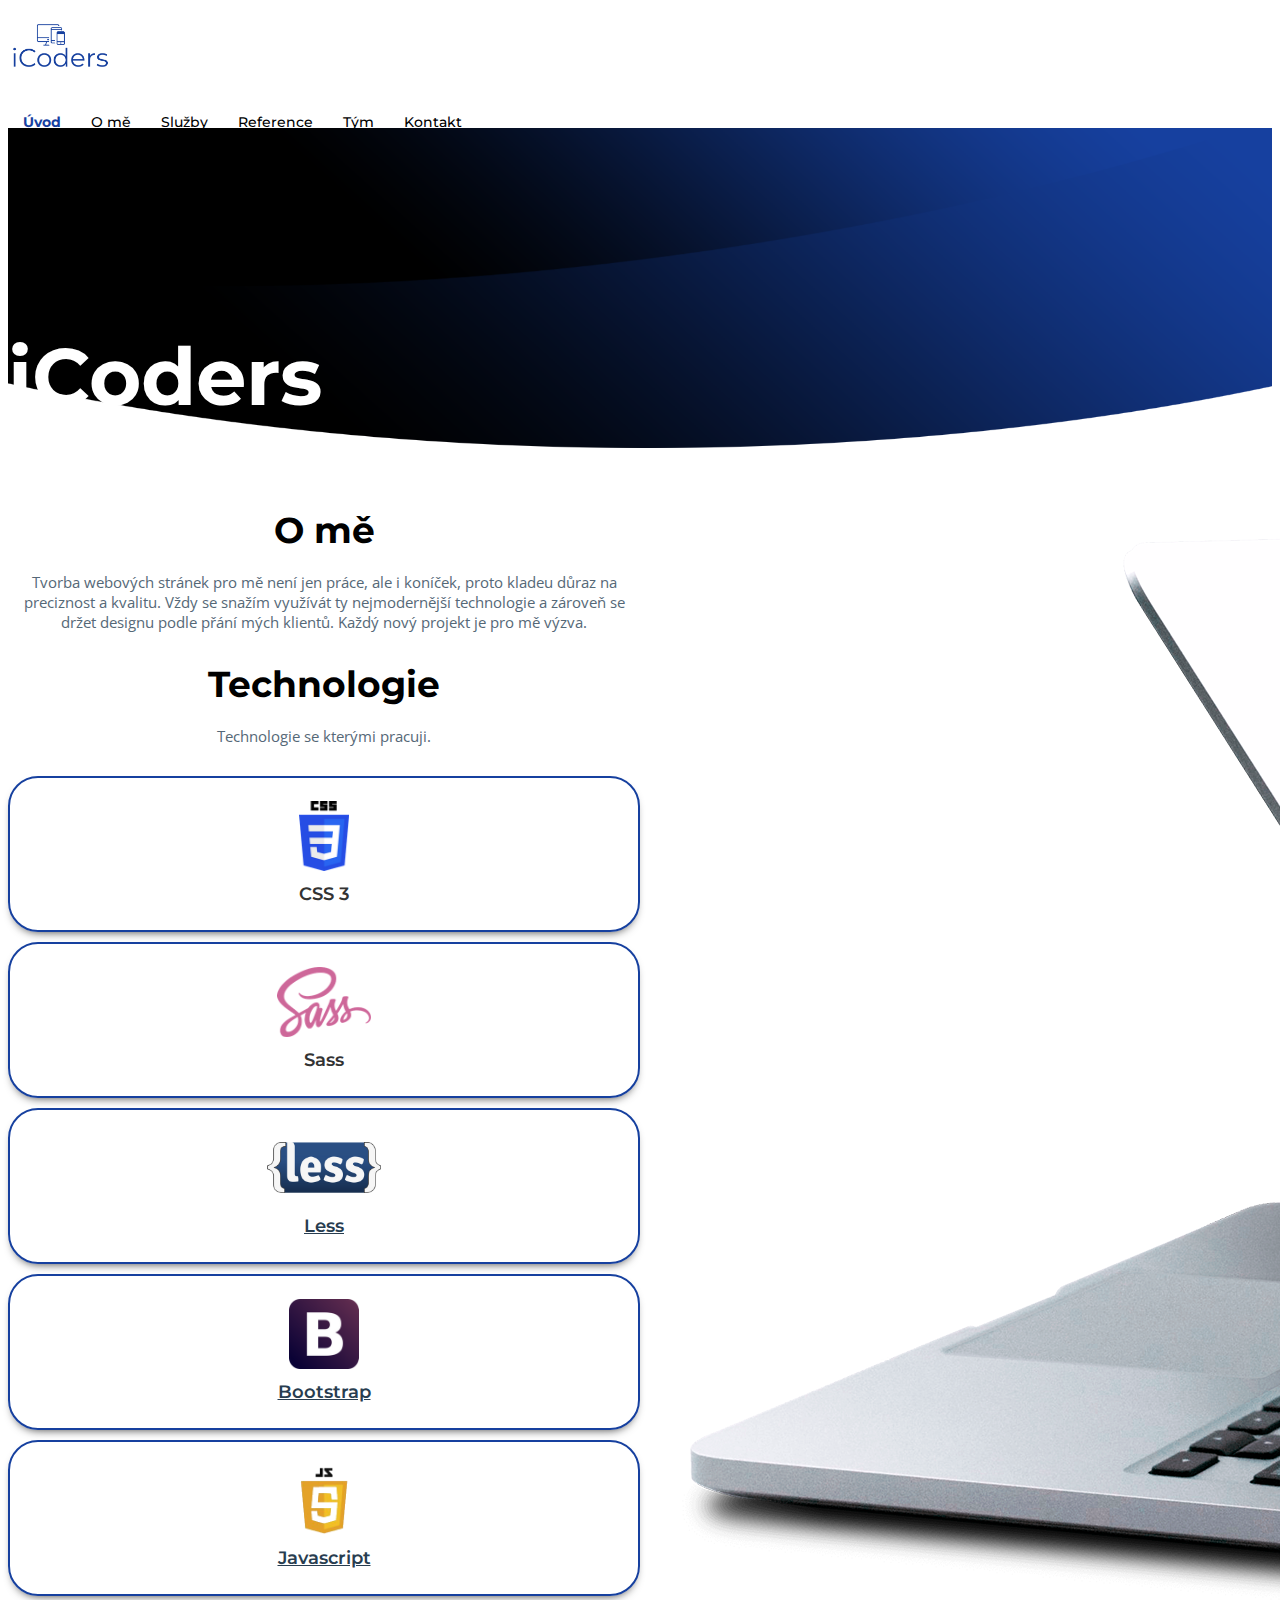
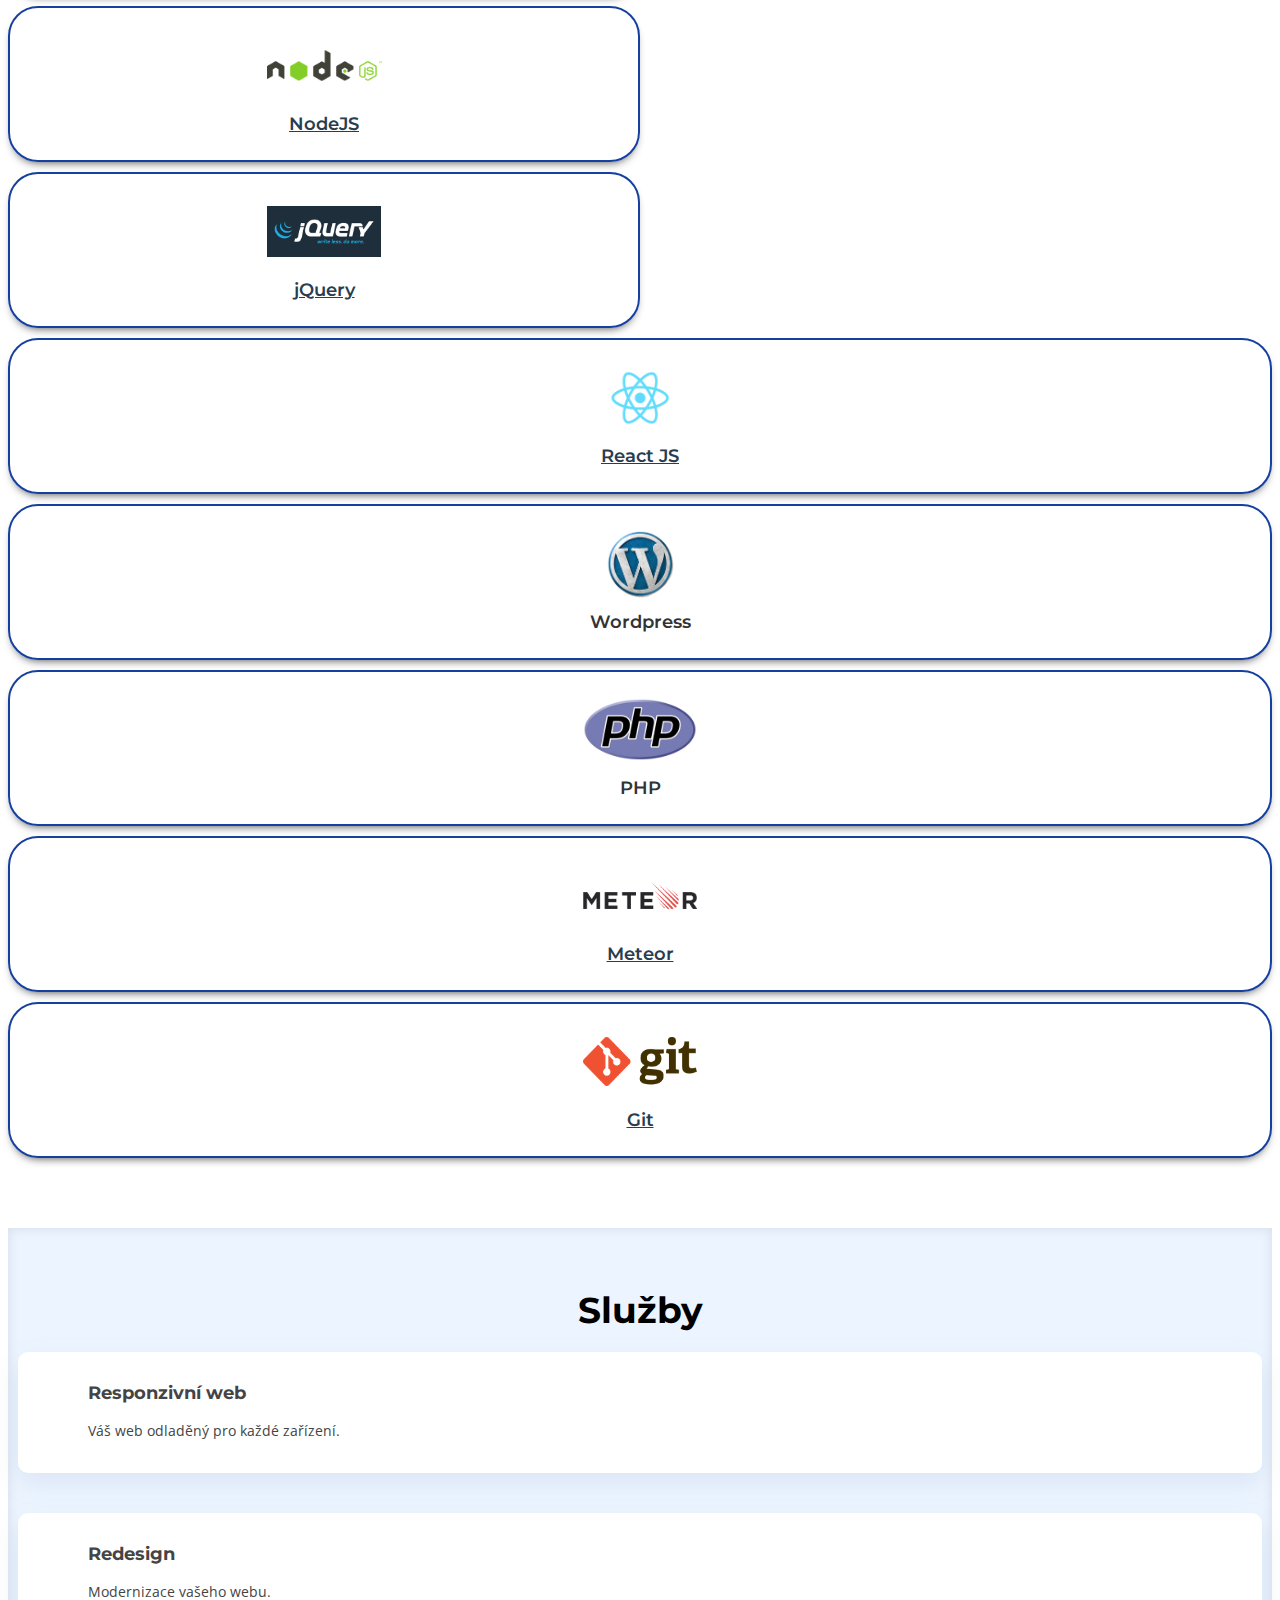
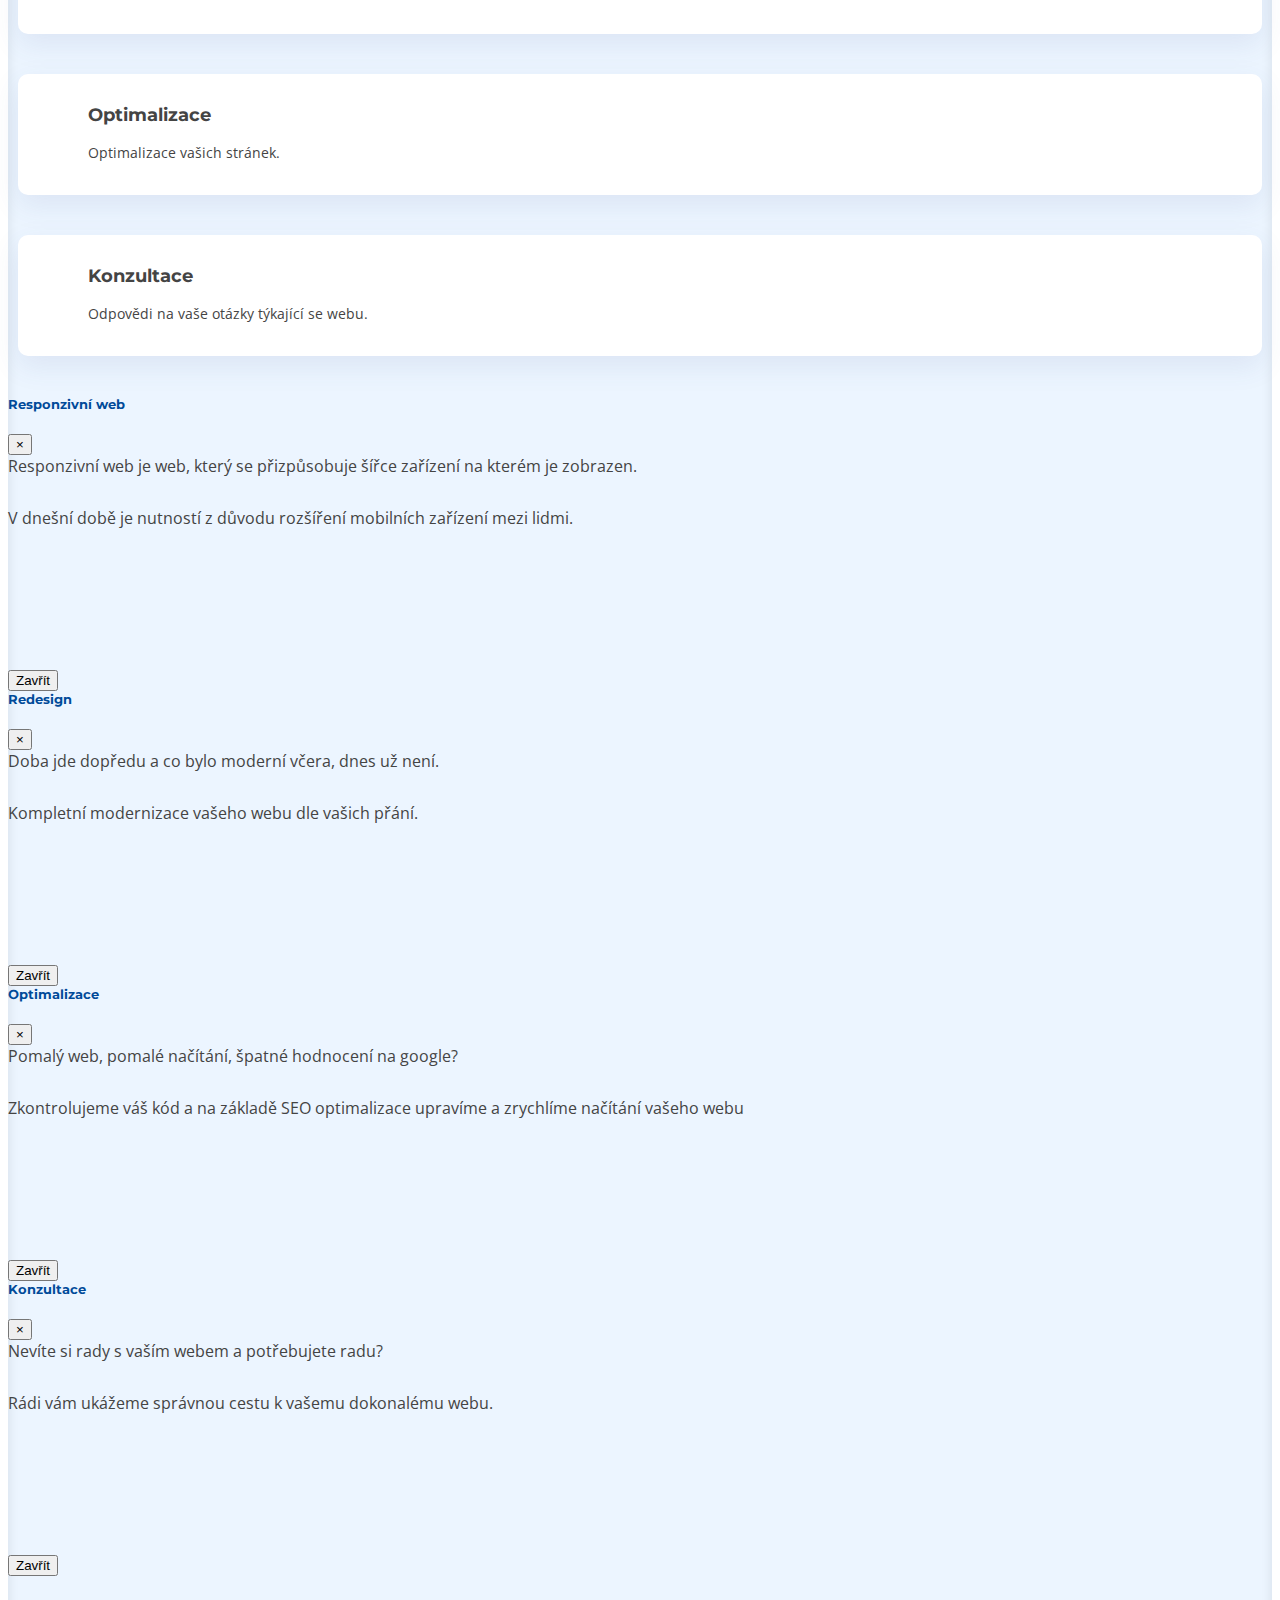
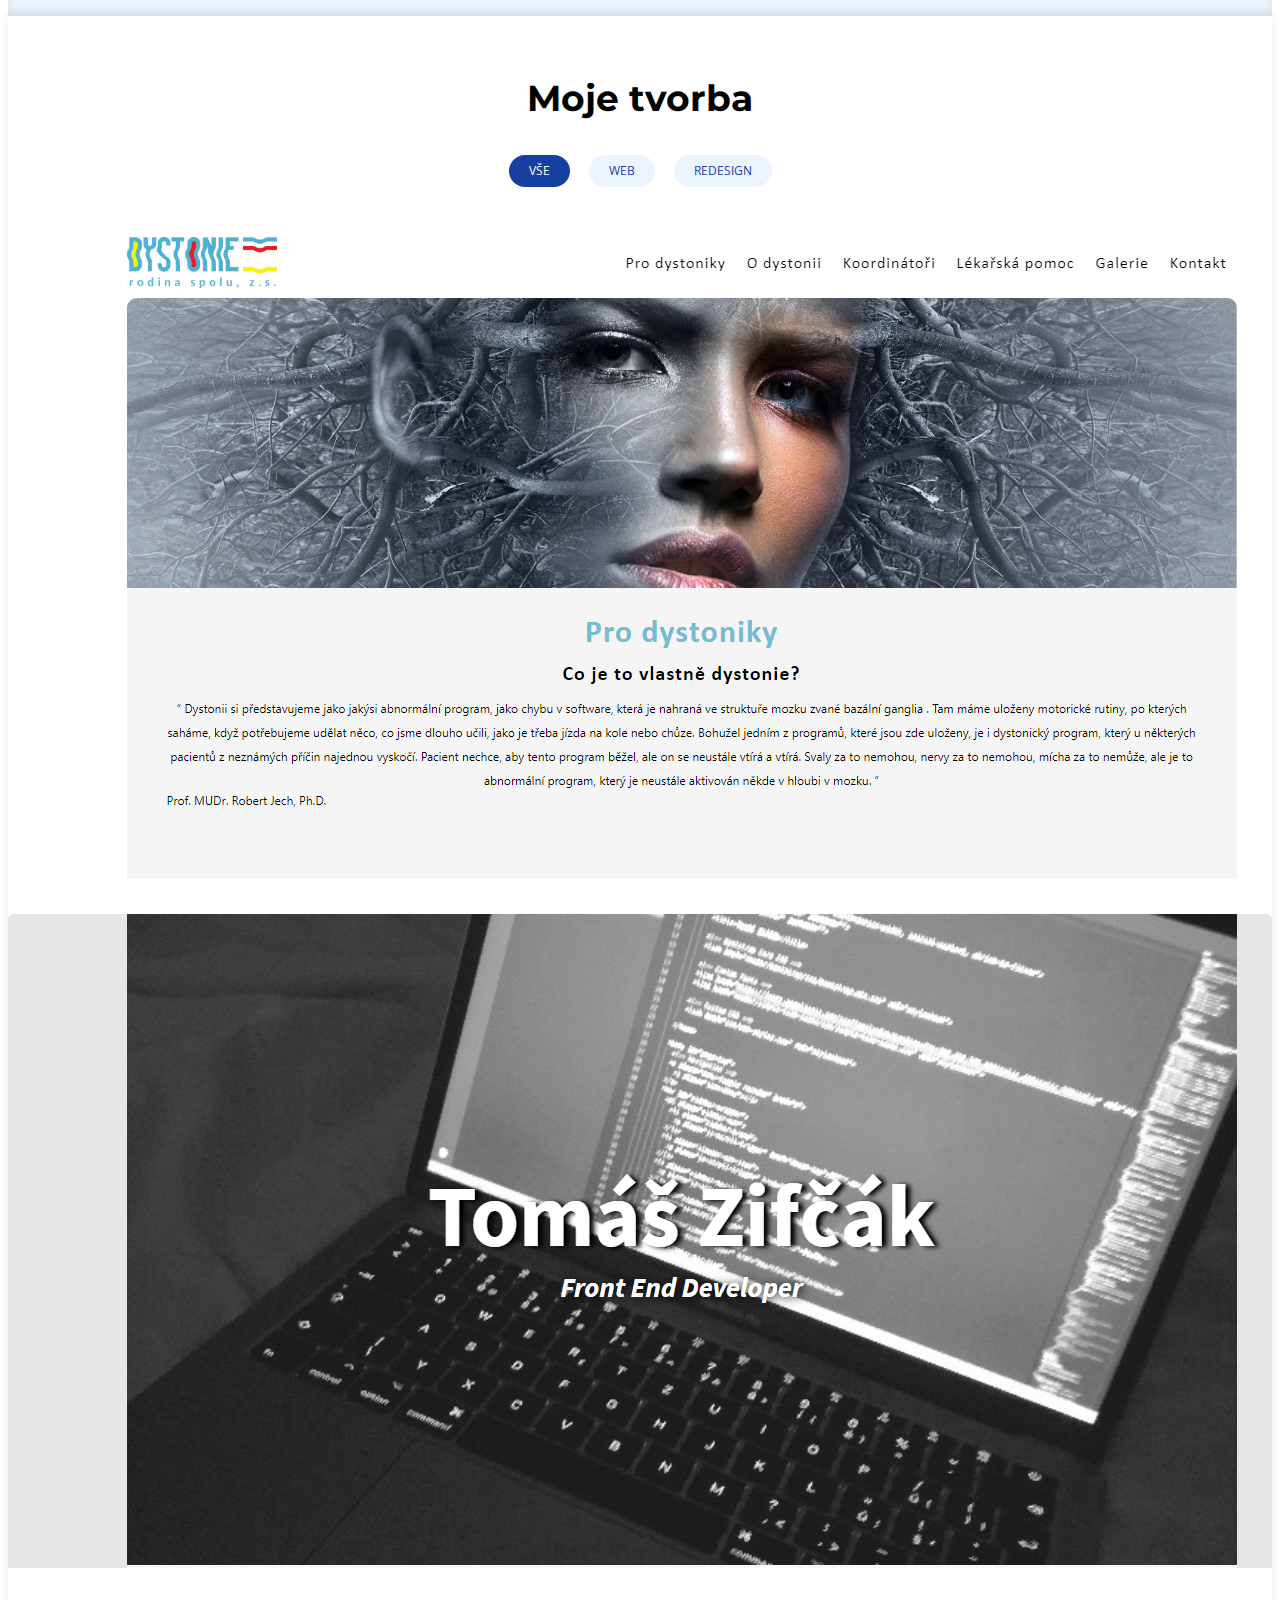
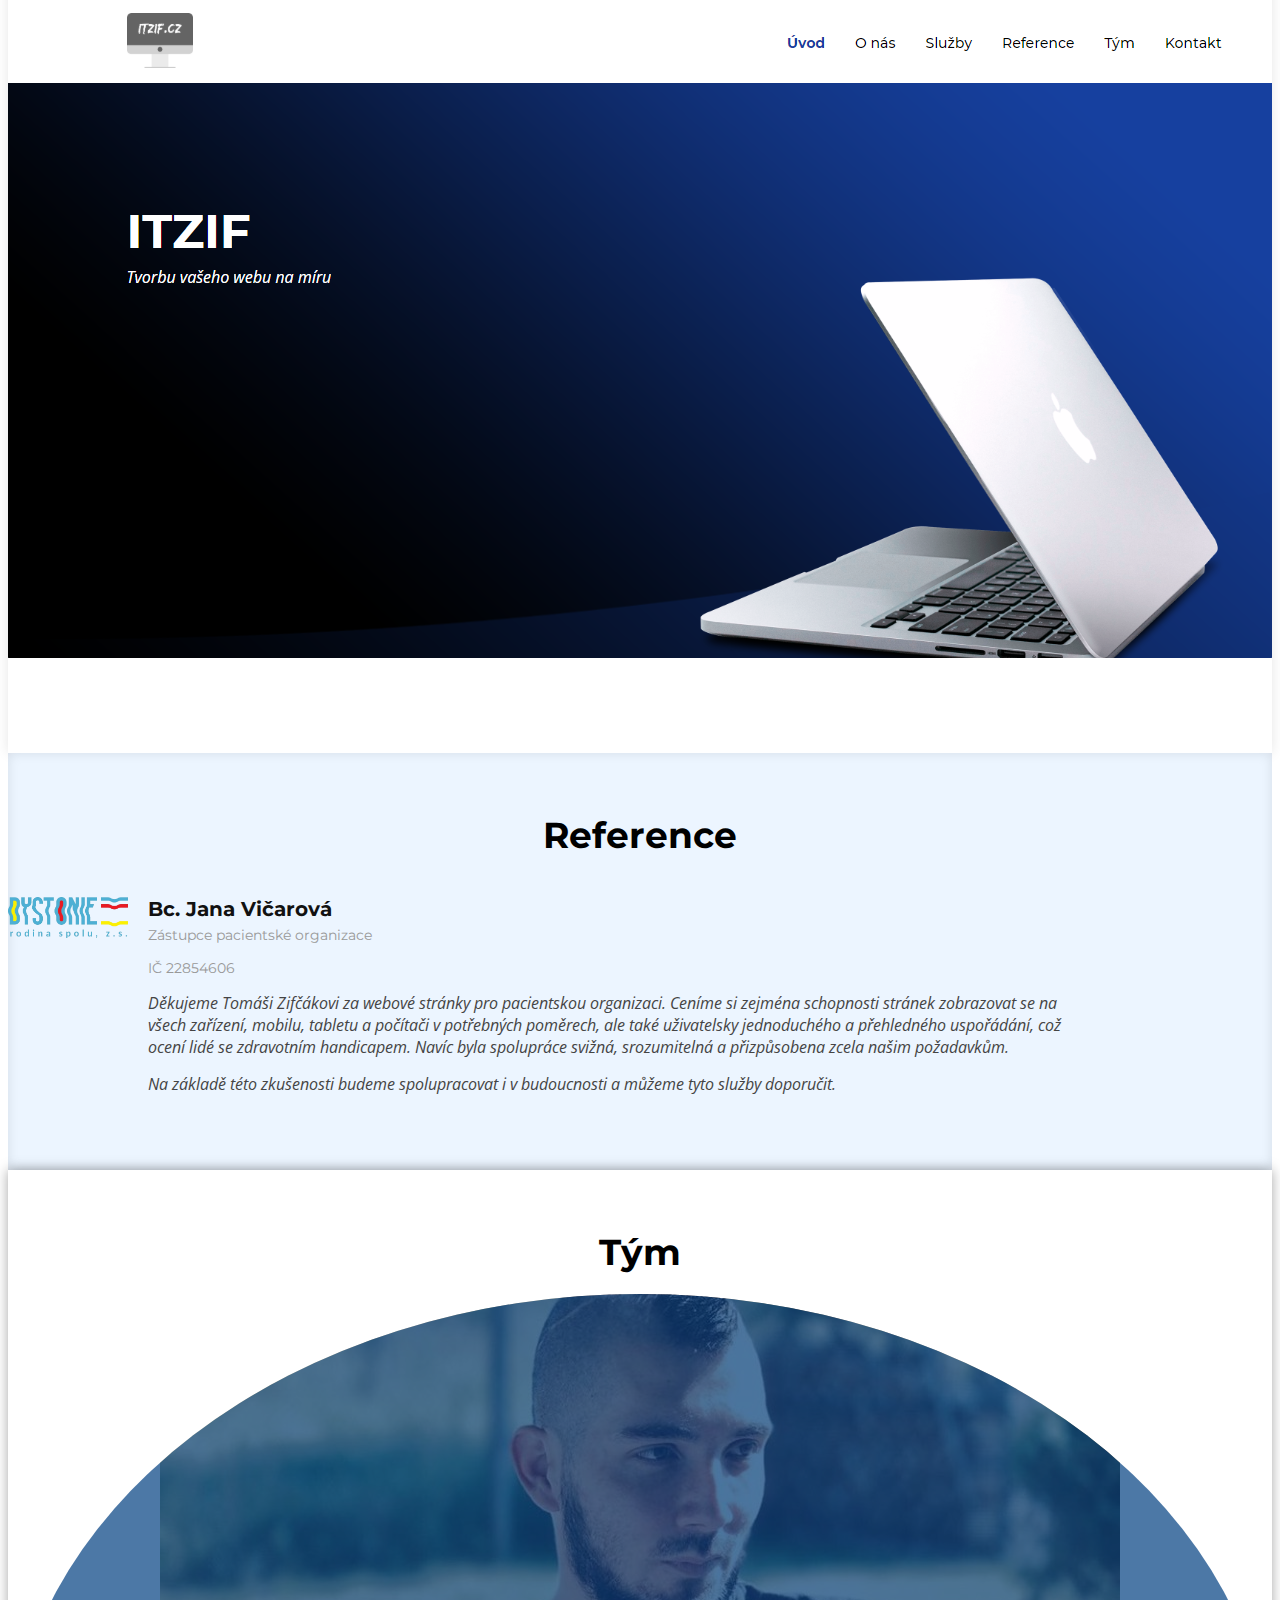
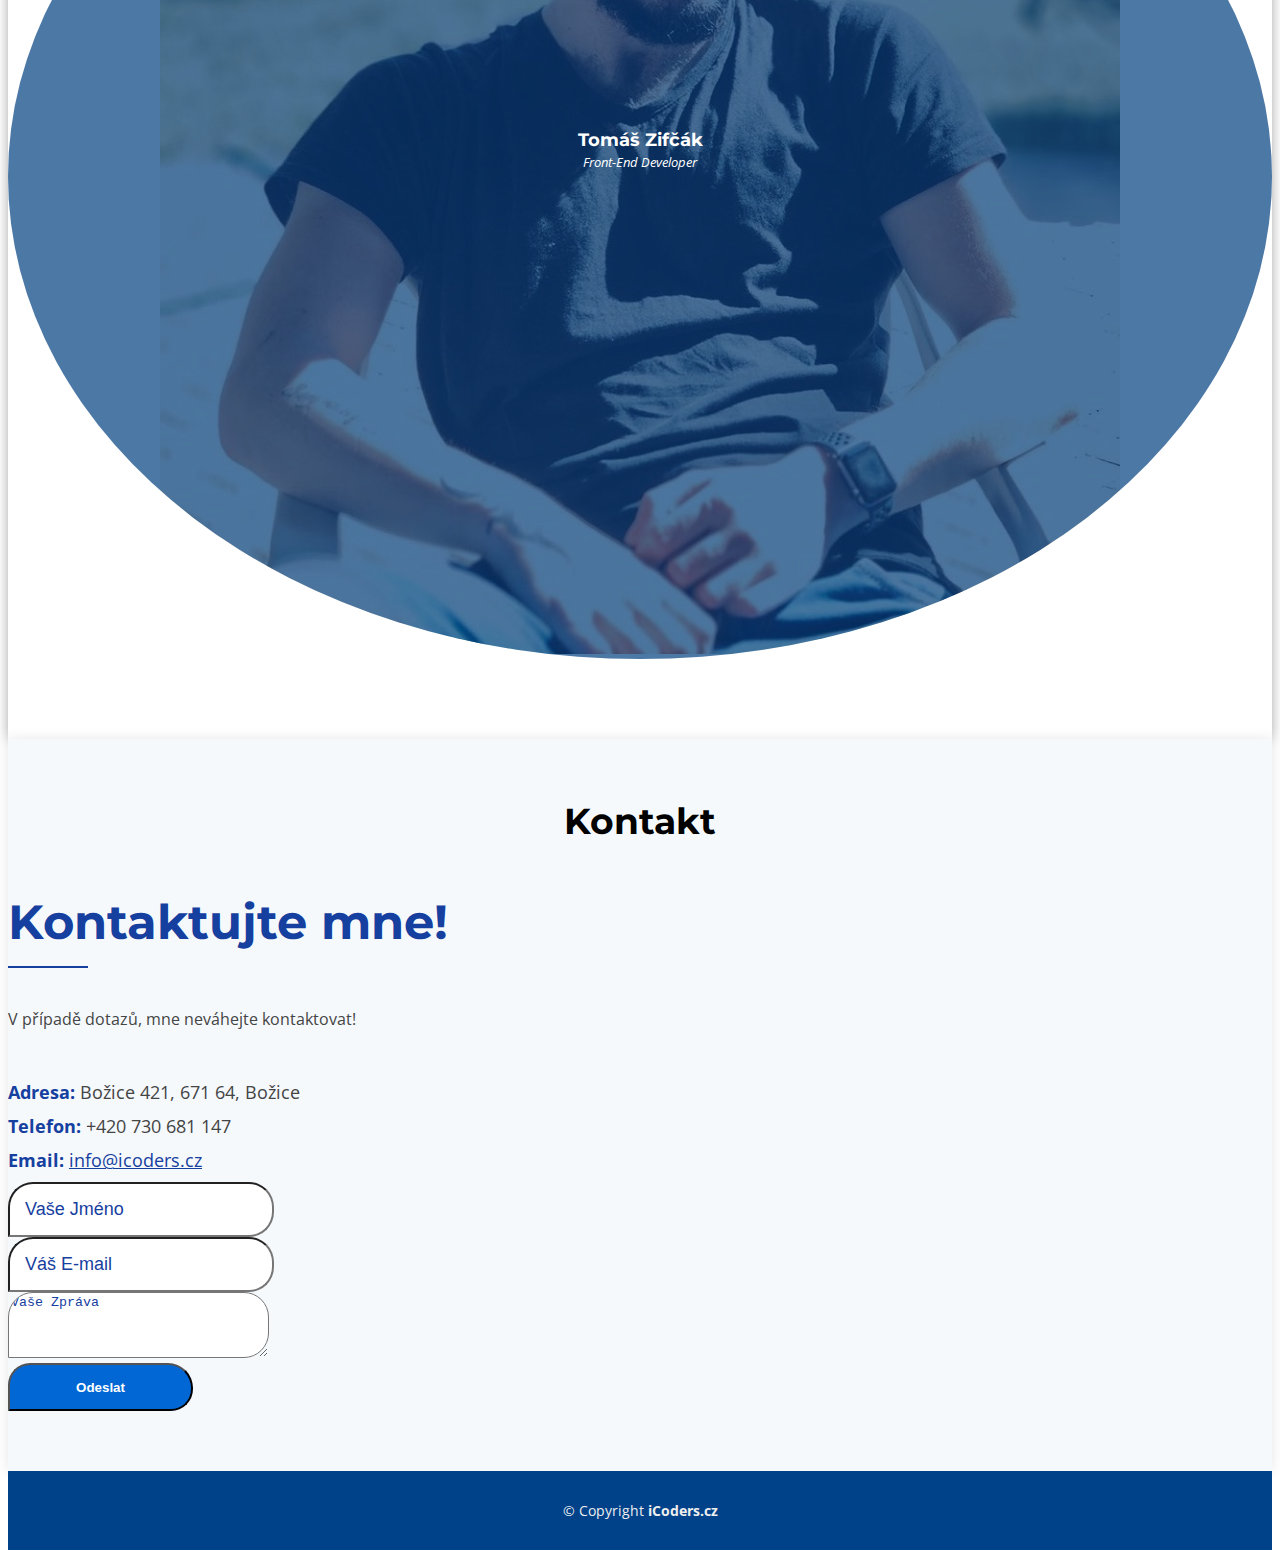
==== index.html @ a3548d5a "change on html and add app html teplate" ====
<!DOCTYPE html>
<html lang="en">
<head>
  <meta charset="utf-8">
  <title>iCoders</title>
  <meta content="width=device-width, initial-scale=1.0" name="viewport">
  <meta content="" name="keywords">
  <meta content="" name="description">
<script data-ad-client="ca-pub-7503499873285208" async src="https://pagead2.googlesyndication.com/pagead/js/adsbygoogle.js"></script>

  <!-- Favicons -->
  <link href="img/favicon.png" rel="icon">

  <!-- Google Fonts -->
  <link href="https://fonts.googleapis.com/css?family=Open+Sans:300,300i,400,400i,700,700i|Montserrat:300,400,500,700" rel="stylesheet">

  <!-- Bootstrap CSS File -->
  <link href="lib/bootstrap/css/bootstrap.min.css" rel="stylesheet">


  <!-- Libraries CSS Files -->
  <link href="lib/font-awesome/css/font-awesome.min.css" rel="stylesheet">
  <link href="lib/animate/animate.min.css" rel="stylesheet">
  <link href="lib/ionicons/css/ionicons.min.css" rel="stylesheet">
  <link href="lib/owlcarousel/assets/owl.carousel.min.css" rel="stylesheet">
  <link href="lib/lightbox/css/lightbox.min.css" rel="stylesheet">

  <!-- Main Stylesheet File -->
  <link href="css/style.css" rel="stylesheet">
</head>

<body>

  
  <!--==========================
  Header
  ============================-->
  <header id="header" class="fixed-top">
    <div class="container">

      <div class="logo float-left">
        <a href="#intro" class="scrollto"><img src="img/icoders-logo.png" alt="logo" class="img-fluid"></a>
      </div>

      <nav class="main-nav float-right d-none d-lg-block">
        <ul>
          <li class="active"><a href="#intro">Úvod</a></li>
          <li><a href="#about">O mě</a></li>
          <li><a href="#services">Služby</a></li>
          <li><a href="#portfolio">Reference</a></li>
          <li><a href="#team">Tým</a></li>
          <li><a href="#contact">Kontakt</a></li>
        </ul>
      </nav><!-- .main-nav -->
      
    </div>
  </header><!-- #header -->

  <!--==========================
    Intro Section
  ============================-->
  <section id="intro" class="clearfix">
    <div class="container">
      <div class="intro-info  wow fadeInUp">
        <h2>iCoders</h2>
        <p>Tvorba vašeho webu na míru </p>
      </div>

      <div class="intro-img  wow fadeInRight" data-wow-delay="0.3s">
        <img src="img/pc.png" alt="pc" class="img-fluid">
      </div>

     

    </div>
  </section><!-- #intro -->

  <main id="main">

    <!--==========================
      About Us Section
    ============================-->
    <section id="about">
      <div class="container">

        <header class="section-header">
          <h3>O mě</h3>
          <p>
            Tvorba webových stránek pro mě není jen práce, ale i koníček, proto kladeu důraz na preciznost a kvalitu.
            Vždy se snažím využívát ty nejmodernější technologie a zároveň se držet designu podle přání
            mých klientů. Každý nový projekt je pro mě výzva.
          </p>
        </header>
        <div class="section-header">
          <h3>Technologie</h3>
          <p> Technologie se kterými pracuji. </p>
        </div>

        <div class="row about-container">
          <div class="col-lg-4 content">
            <div class="icon-box wow fadeInUp">
              <div class="icon"><img src="img/technologie/css3.png" alt="css3" class="img-fluid" /></div>
              <h4 class="title">CSS 3</h4>
            </div>

            <div class="icon-box wow fadeInUp">
              <div class="icon"><img src="img/technologie/sass.png" alt="sass" class="img-fluid" /></div>
              <h4 class="title">Sass</h4>
            </div>

            <div class="icon-box wow fadeInUp" data-wow-delay="0.2s">
              <div class="icon"><img src="img/technologie/less.png" alt="less" class="img-fluid" /></div>
              <h4 class="title"><a href="">Less</a></h4>
            </div>

            <div class="icon-box wow fadeInUp" data-wow-delay="0.4s">
              <div class="icon"><img src="img/technologie/bootstrap.png" alt="bootstrap" class="img-fluid" /></div>
              <h4 class="title"><a href="">Bootstrap</a></h4>
            </div>
          </div>

          <div class="col-lg-4 content">
            <div class="icon-box wow fadeInUp" data-wow-delay="0.2s">
              <div class="icon"><img src="img/technologie/javascript.png" alt="javascript" class="img-fluid" /></div>
              <h4 class="title"><a href="">Javascript</a></h4>
            </div>

            <div class="icon-box wow fadeInUp" data-wow-delay="0.4s">
              <div class="icon"><img src="img/technologie/nodejs.png" alt="nodejs" class="img-fluid" /></div>
              <h4 class="title"><a href="">NodeJS</a></h4>
            </div>

            <div class="icon-box wow fadeInUp" data-wow-delay="0.4s">
              <div class="icon"><img src="img/technologie/jquery.png" alt="jquery" class="img-fluid" /></div>
              <h4 class="title"><a href="">jQuery</a></h4>
            </div>

            <div class="icon-box wow fadeInUp" data-wow-delay="0.4s">
              <div class="icon"><img src="img/technologie/reactjs.png" alt="reactjs" class="img-fluid" /></div>
              <h4 class="title"><a href="">React JS</a></h4>
            </div>
          </div>
          <div class="col-lg-4 content">
            <div class="icon-box wow fadeInUp">
              <div class="icon"><img src="img/technologie/wordpress.png" alt="wordpress" class="img-fluid" /></div>
              <h4 class="title">Wordpress</h4>
            </div>

            <div class="icon-box wow fadeInUp">
              <div class="icon"><img src="img/technologie/php.png" alt="php" class="img-fluid" /></div>
              <h4 class="title">PHP</h4>
            </div>

            <div class="icon-box wow fadeInUp" data-wow-delay="0.2s">
              <div class="icon"><img src="img/technologie/meteorjs.png" alt="meteorjs" class="img-fluid" /></div>
              <h4 class="title"><a href="">Meteor</a></h4>
            </div>
  
            <div class="icon-box wow fadeInUp" data-wow-delay="0.4s">
              <div class="icon"><img src="img/technologie/git.png" alt="git" class="img-fluid" /></div>
              <h4 class="title"><a href="">Git</a></h4>
            </div>
          </div>
        </div>
      </div>
    </section><!-- #about -->

    <!--==========================
      Services Section
    ============================-->
    <section id="services" class="section-bg">
      <div class="container">

        <header class="section-header">
          <h3>Služby</h3>
        </header>

        <div class="row">
          <div class="col-md-6 col-lg-5 offset-lg-1 mb-4 wow bounceInUp" data-wow-duration="1.4s">
            <div class="box" data-toggle="modal" data-target="#responsive">
              <div class="icon"><i class="fa fa-mobile"></i></div>
              <h4 class="title">Responzivní web</h4>
              <p class="description">Váš web odladěný pro každé zařízení.</p>
            </div>
          </div>

          <div class="col-md-6 col-lg-5 mb-4 wow bounceInUp" data-wow-duration="1.4s">
            <div class="box" data-toggle="modal" data-target="#redesign">
              <div class="icon"><i class="fa fa-pencil"></i></div>
              <h4 class="title">Redesign</h4>
              <p class="description">Modernizace vašeho webu.</p>
            </div>
          </div>

          <div class="col-md-6 col-lg-5 offset-lg-1 mb-4 wow bounceInUp" data-wow-delay="0.1s" data-wow-duration="1.4s">
            <div class="box" data-toggle="modal" data-target="#optimalization">
              <div class="icon"><i class="fa fa-history"></i></div>
              <h4 class="title">Optimalizace</h4>
              <p class="description">Optimalizace vašich stránek.</p>
            </div>
          </div>

          <div class="col-md-6 col-lg-5 mb-4 wow bounceInUp" data-wow-delay="0.1s" data-wow-duration="1.4s">
            <div class="box" data-toggle="modal" data-target="#konzultation">
              <div class="icon"><i class="fa fa-info-circle"></i></div>
              <h4 class="title">Konzultace</h4>
              <p class="description">Odpovědi na vaše otázky týkající se webu.</p>
            </div>
          </div>
        </div>
      </div>

      <div class="modal fade" id="responsive" tabindex="-1" role="dialog" aria-labelledby="responsive" aria-hidden="true">
        <div class="modal-dialog modal-lg modal-dialog-centered" role="document">
          <div class="modal-content">
            <div class="modal-header">
              <h5 class="modal-title" id="responsive">Responzivní web</h5>
              <button type="button" class="close" data-dismiss="modal" aria-label="Close">
                <span aria-hidden="true">&times;</span>
              </button>
            </div>
            <div class="modal-body">
              <p>Responzivní web je web, který se přizpůsobuje šířce zařízení na kterém je zobrazen.</p>
              <p>V dnešní době je nutností z důvodu rozšíření mobilních zařízení mezi lidmi.</p>
              <div class="d-flex justify-content-center align-items-center">
                <i class="fa fa-mobile"></i>
                <i class="fa fa-tablet"></i>
                <i class="fa fa-desktop"></i>
              </div>
            </div>
            <div class="modal-footer">
              <button type="button" class="btn btn-danger" data-dismiss="modal">Zavřít</button>
            </div>
          </div>
        </div>
      </div>

      <div class="modal fade" id="redesign" tabindex="-1" role="dialog" aria-labelledby="redesign" aria-hidden="true">
        <div class="modal-dialog modal-lg modal-dialog-centered" role="document">
          <div class="modal-content">
            <div class="modal-header">
              <h5 class="modal-title" id="redesign">Redesign</h5>
              <button type="button" class="close" data-dismiss="modal" aria-label="Close">
                <span aria-hidden="true">&times;</span>
              </button>
            </div>
            <div class="modal-body">
              <p>Doba jde dopředu a co bylo moderní včera, dnes už není.</p>
              <p>Kompletní modernizace vašeho webu dle vašich přání.</p>
              <div class="d-flex justify-content-center align-items-center">
                <i class="fa fa-edit"></i>
                <i class="fa fa-pencil"></i>
                <i class="fa fa-picture-o"></i>
              </div>
            </div>
            <div class="modal-footer">
              <button type="button" class="btn btn-danger" data-dismiss="modal">Zavřít</button>
            </div>
          </div>
        </div>
      </div>

      <div class="modal fade" id="optimalization" tabindex="-1" role="dialog" aria-labelledby="optimalization" aria-hidden="true">
        <div class="modal-dialog modal-lg modal-dialog-centered" role="document">
          <div class="modal-content">
            <div class="modal-header">
              <h5 class="modal-title" id="optimalization">Optimalizace</h5>
              <button type="button" class="close" data-dismiss="modal" aria-label="Close">
                <span aria-hidden="true">&times;</span>
              </button>
            </div>
            <div class="modal-body">
              <p>Pomalý web, pomalé načítání, špatné hodnocení na google?</p>
              <p>Zkontrolujeme váš kód a na základě SEO optimalizace upravíme a zrychlíme načítání vašeho webu</p>
              <div class="d-flex justify-content-center align-items-center">
                <i class="fa fa-line-chart"></i>
                <i class="fa fa-history"></i>
              </div>
            </div>
            <div class="modal-footer">
              <button type="button" class="btn btn-danger" data-dismiss="modal">Zavřít</button>
            </div>
          </div>
        </div>
      </div>
  
      <div class="modal fade" id="konzultation" tabindex="-1" role="dialog" aria-labelledby="konzultation" aria-hidden="true">
        <div class="modal-dialog modal-lg modal-dialog-centered" role="document">
          <div class="modal-content">
            <div class="modal-header">
              <h5 class="modal-title" id="konzultation">Konzultace</h5>
              <button type="button" class="close" data-dismiss="modal" aria-label="Close">
                <span aria-hidden="true">&times;</span>
              </button>
            </div>
            <div class="modal-body">
              <p>Nevíte si rady s vaším webem a potřebujete radu?</p>
              <p>Rádi vám ukážeme správnou cestu k vašemu dokonalému webu.</p>
              <div class="d-flex justify-content-center align-items-center">
                <i class="fa fa-map-signs"></i>
                <i class="fa fa-wrench"></i>
              </div>
            </div>
            <div class="modal-footer">
              <button type="button" class="btn btn-danger" data-dismiss="modal">Zavřít</button>
            </div>
          </div>
        </div>
      </div>
    </section><!-- #services -->

    <!--==========================
      Portfolio Section
    ============================-->
    <section id="portfolio" class="clearfix">
      <div class="container">

        <header class="section-header">
          <h3 class="section-title">Moje tvorba</h3>
        </header>

        <div class="row">
          <div class="col-lg-12">
            <ul id="portfolio-flters">
              <li data-filter="*" class="filter-active">Vše</li>
              <li data-filter=".filter-web">Web</li>
              <li data-filter=".filter-redesign">Redesign</li>              
            </ul>
          </div>
        </div>

        <div class="row portfolio-container">
          <div class="col-lg-4 col-md-6 portfolio-item filter-web" data-wow-delay="0.1s">
            <div class="portfolio-wrap">
              <img src="img/tvorba/dystonia.png" class="img-fluid" alt="dystonia">
              <div class="portfolio-info">
                <h4><a href="http://www.dystonia.cz/" target="_blank">Dystonia.cz</a></h4>
                <p>Web pro organiaci, která pomáhá pacientům s dystonií.</p>
                <div>
                  <a href="img/tvorba/dystonia.png" class="link-preview" data-lightbox="portfolio" data-title="Dystonia" title="Preview"><i class="ion ion-eye"></i></a>
                </div>
              </div>
            </div>
          </div>
          <div class="col-lg-4 col-md-6 portfolio-item filter-redesign" data-wow-delay="0.1s">
            <div class="portfolio-wrap">
              <img src="img/tvorba/itzif1.png" class="img-fluid" alt="itzif 1">
              <div class="portfolio-info">
                <h4>ITZIF 1.verze</a></h4>
                <p>Osobní stránky</p>
                <div>
                  <a href="img/tvorba/itzif1.png" class="link-preview" data-lightbox="portfolio" data-title="ITZIF 1. verze" title="Preview"><i class="ion ion-eye"></i></a>
                </div>
              </div>
            </div>
          </div>
          <div class="col-lg-4 col-md-6 portfolio-item filter-web filter-redesign" data-wow-delay="0.1s">
            <div class="portfolio-wrap">
              <img src="img/tvorba/itzif2.png" class="img-fluid" alt="Itzif 2">
              <div class="portfolio-info">
                <h4><a href="#">ITZIF redesign</a></h4>
                <p>Osobní stránky po redesignu</p>
                <div>
                  <a href="img/tvorba/itzif2.png" class="link-preview" data-lightbox="portfolio" data-title="ITZIF po redesignu" title="Preview"><i class="ion ion-eye"></i></a>
                </div>
              </div>
            </div>
          </div>
        </div>
      </div>
    </section><!-- #portfolio -->

    <!--==========================
      Clients Section
    ============================-->
    <section id="testimonials" class="section-bg">
      <div class="container">

        <header class="section-header">
          <h3>Reference</h3>
        </header>

        <div class="row justify-content-center">
          <div class="col-lg-8">
            <div class="owl-carousel testimonials-carousel wow fadeInUp">
              <div class="testimonial-item">
                <img src="img/reference/dystonie.png" class="testimonial-img" alt="dystonie">
                <h3>Bc. Jana Vičarová</h3>
                <h4>Zástupce pacientské organizace</h4>
                <h4>IČ 22854606 </h4>
                <p>
                  Děkujeme Tomáši Zifčákovi za webové stránky pro pacientskou organizaci. 
                  Ceníme si zejména schopnosti stránek zobrazovat se na všech zařízení, mobilu, 
                  tabletu a počítači v potřebných poměrech, ale také uživatelsky jednoduchého a 
                  přehledného uspořádání, což ocení lidé se zdravotním handicapem. 
                  Navíc byla spolupráce svižná, srozumitelná a přizpůsobena zcela našim požadavkům.
                </p>
                <p>
                  Na základě této zkušenosti budeme spolupracovat i v budoucnosti a můžeme tyto služby doporučit.
                </p>                    
              </div>
            </div>
          </div>
        </div>
      </div>
    </section><!-- #testimonials -->

    <!--==========================
      Team Section
    ============================-->
    <section id="team">
      <div class="container">
        <div class="section-header">
          <h3>Tým</h3>
        </div>

        <div class="row d-flex justify-content-center">
          <div class="col-lg-4 col-md-4 wow fadeInUp">
            <div class="member">
              <img src="img/tym/tomas.jpg" class="img-fluid" alt="">
              <div class="member-info">
                <div class="member-info-content">
                  <h4>Tomáš Zifčák</h4>
                  <span>Front-End Developer</span>
                  <div class="social">
                    <a href="https://www.facebook.com/majny.zifcakuj" target="_blank"><i class="fa fa-facebook"></i></a>
                    <a href="https://www.instagram.com/tomyzify/" target="_blank"><i class="fa fa-instagram"></i></a>
                  </div>
                </div>
              </div>
            </div>
          </div>
        </div>
      </div>
    </section><!-- #team -->

    <!--==========================
      Contact Section
    ============================ -->
    <section id="contact" class="section-bg footer-contact-area">
      <div class="container">
        <div class="section-header">
          <h3>Kontakt</h3>
        </div>

        <div class="row wow fadeInUp">
          <div class="col-md-6 mb-5">
              <!-- Heading Text  -->
              <div class="section-heading">
                  <h2>Kontaktujte mne!</h2>
                  <div class="line-shape"></div>
              </div>
              <div class="footer-text">
                  <p>V případě dotazů, mne neváhejte kontaktovat!</p>
              </div>
              <div class="address-text">
                  <p><span>Adresa:</span> Božice 421, 671 64, Božice</p>
              </div>
              <div class="phone-text">
                  <p><span>Telefon:</span> +420 730 681 147</p>
              </div>
              <div class="email-text">
                  <p><span>Email:</span> <a href="mailto:info@icoders.cz">info@icoders.cz</a></p>
              </div>
          </div>
          <div class="col-md-6 mb-5">
              <div class="contact_from">
                  <form action="" method="post">
                      <div class="contact_input_area">
                          <div class="row">
                              <div class="col-md-12">
                                  <div class="form-group">
                                      <input type="text" class="form-control" name="name" id="name" placeholder="Vaše Jméno" required>
                                  </div>
                              </div>
                              <div class="col-md-12">
                                  <div class="form-group">
                                      <input type="email" class="form-control" name="email" id="email" placeholder="Váš E-mail" required>
                                  </div>
                              </div>
                              <div class="col-12">
                                  <div class="form-group">
                                      <textarea name="message" class="form-control" id="message" cols="30" rows="4" placeholder="Vaše Zpráva" required></textarea>
                                  </div>
                              </div>
                              <div class="col-12">
                                  <button type="submit" class="btn submit-btn">Odeslat</button>
                              </div>
                          </div>
                      </div>
                  </form>
              </div>
          </div>
      </div>
    </section>

  </main>

  <!--==========================
    Footer
  ============================-->
  <footer id="footer">
    <div class="container">
      <div class="copyright">
        &copy; Copyright <strong>iCoders.cz</strong>
      </div>
    </div>
  </footer><!-- #footer -->

  <a href="#" class="back-to-top"><i class="fa fa-chevron-up"></i></a>
  <!-- Uncomment below i you want to use a preloader -->
  <!-- <div id="preloader"></div> -->

  <!-- JavaScript Libraries -->
  <script src="lib/jquery/jquery.min.js"></script>
  <script src="lib/jquery/jquery-migrate.min.js"></script>
  <script src="lib/bootstrap/js/bootstrap.bundle.min.js"></script>
  <script src="lib/bootstrap/js/bootstrap.bundle.min.js"></script>
  <script src="lib/easing/easing.min.js"></script>
  <script src="lib/mobile-nav/mobile-nav.js"></script>
  <script src="lib/wow/wow.min.js"></script>
  <script src="lib/waypoints/waypoints.min.js"></script>
  <script src="lib/counterup/counterup.min.js"></script>
  <script src="lib/owlcarousel/owl.carousel.min.js"></script>
  <script src="lib/isotope/isotope.pkgd.min.js"></script>
  <script src="lib/lightbox/js/lightbox.min.js"></script>
  <!-- Template Main Javascript File -->
  <script src="js/main.js"></script>
</body>
</html>
---- css/style.css ----
/*--------------------------------------------------------------
# General
--------------------------------------------------------------*/

body {
  background: #fff;
  color: #444;
  font-family: "Open Sans", sans-serif;
}

a {
  color: #16409f;
  transition: 0.5s;
}

a:hover,
a:active,
a:focus {
  color: #0b6bd3;
  outline: none;
  text-decoration: none;
}

p {
  padding: 0;
  margin: 0 0 30px 0;
}

h1,
h2,
h3,
h4,
h5,
h6 {
  font-family: "Montserrat", sans-serif;
  font-weight: 400;
  margin: 0 0 20px 0;
  padding: 0;
}

/* Back to top button */

.back-to-top {
  position: fixed;
  display: none;
  background: #16409f;
  color: #fff;
  width: 44px;
  height: 44px;
  text-align: center;
  line-height: 1;
  font-size: 16px;
  border-radius: 50%;
  right: 15px;
  bottom: 15px;
  transition: background 0.5s;
  z-index: 11;
}

.back-to-top i {
  padding-top: 12px;
  color: #fff;
}

/* Prelaoder */

#preloader {
  position: fixed;
  top: 0;
  left: 0;
  right: 0;
  bottom: 0;
  z-index: 9999;
  overflow: hidden;
  background: #fff;
}

#preloader:before {
  content: "";
  position: fixed;
  top: calc(50% - 30px);
  left: calc(50% - 30px);
  border: 6px solid #f2f2f2;
  border-top: 6px solid #16409f;
  border-radius: 50%;
  width: 60px;
  height: 60px;
  -webkit-animation: animate-preloader 1s linear infinite;
  animation: animate-preloader 1s linear infinite;
}

@-webkit-keyframes animate-preloader {
  0% {
    -webkit-transform: rotate(0deg);
    transform: rotate(0deg);
  }

  100% {
    -webkit-transform: rotate(360deg);
    transform: rotate(360deg);
  }
}

@keyframes animate-preloader {
  0% {
    -webkit-transform: rotate(0deg);
    transform: rotate(0deg);
  }

  100% {
    -webkit-transform: rotate(360deg);
    transform: rotate(360deg);
  }
}

/*--------------------------------------------------------------
# Header
--------------------------------------------------------------*/

#header {
  height: 80px;
  transition: all 0.5s;
  z-index: 997;
  transition: all 0.5s;
  padding: 20px 0;
  background: #fff;
}

#header.header-scrolled,
#header.header-pages {
  height: 60px;
  padding: 10px 0;
  border-bottom: 2px solid #16409f;
}

#header .logo img {
  padding: 0;
  margin-top: -35px;
  max-height: 105px;
}

.main-pages {
  margin-top: 60px;
}

/*--------------------------------------------------------------
# Intro Section
--------------------------------------------------------------*/

#intro {
  width: 100%;
  position: relative;
  background: url("../img/intro-bg.png") center bottom no-repeat;
  background-size: cover;
  padding: 200px 0 120px 0;
}

#intro .intro-img {
  width: 50%;
  float: right;
}

#intro .intro-info {
  color: #fff;  
  width: 50%;
  float: left;
}

#intro .intro-info h2 {
  margin-bottom: 5px;
  font-size: 80px;
  font-weight: 700;
}

#intro .intro-info p {
  font-style: italic;
  font-size: 24px;
}

#intro .intro-info .btn-services {
  border: 2px solid #fff;
}

#intro .intro-info .btn-services:hover {
  background: #16409f;
  border-color: #16409f;
  color: #fff;
}

/*--------------------------------------------------------------
# Navigation Menu
--------------------------------------------------------------*/

/* Desktop Navigation */

.main-nav {
  /* Drop Down */
  /* Deep Drop Down */
}

.main-nav,
.main-nav * {
  margin: 0;
  padding: 0;
  list-style: none;
}

.main-nav > ul > li {
  position: relative;
  white-space: nowrap;
  float: left;
}

.main-nav a {
  display: block;
  position: relative;
  color: #000;
  padding: 10px 15px;
  transition: 0.3s;
  font-size: 14px;
  font-family: "Montserrat", sans-serif;
  font-weight: 500;
}

.main-nav a:hover,
.main-nav .active > a,
.main-nav li:hover > a {
  color: #16409f;
  font-weight: bold;
  text-decoration: none;
}

.main-nav .drop-down ul {
  display: block;
  position: absolute;
  left: 0;
  top: calc(100% + 30px);
  z-index: 99;
  opacity: 0;
  visibility: hidden;
  padding: 10px 0;
  background: #fff;
  box-shadow: 0px 0px 30px rgba(127, 137, 161, 0.25);
  transition: ease all 0.3s;
}

.main-nav .drop-down:hover > ul {
  opacity: 1;
  top: 100%;
  visibility: visible;
}

.main-nav .drop-down li {
  min-width: 180px;
  position: relative;
}

.main-nav .drop-down ul a {
  padding: 10px 20px;
  font-size: 13px;
  color: #004289;
}

.main-nav .drop-down ul a:hover,
.main-nav .drop-down ul .active > a,
.main-nav .drop-down ul li:hover > a {
  color: #16409f;
}

.main-nav .drop-down > a:after {
  content: "\f107";
  font-family: FontAwesome;
  padding-left: 10px;
}

.main-nav .drop-down .drop-down ul {
  top: 0;
  left: calc(100% - 30px);
}

.main-nav .drop-down .drop-down:hover > ul {
  opacity: 1;
  top: 0;
  left: 100%;
}

.main-nav .drop-down .drop-down > a {
  padding-right: 35px;
}

.main-nav .drop-down .drop-down > a:after {
  content: "\f105";
  position: absolute;
  right: 15px;
}

/* Mobile Navigation */

.mobile-nav {
  position: fixed;
  top: 0;
  bottom: 0;
  z-index: 9999;
  overflow-y: auto;
  left: -260px;
  width: 260px;
  padding-top: 18px;
  background: rgba(19, 39, 57, 0.8);
  transition: 0.4s;
}

.mobile-nav * {
  margin: 0;
  padding: 0;
  list-style: none;
}

.mobile-nav a {
  display: block;
  position: relative;
  color: #fff;
  padding: 10px 20px;
  font-weight: 500;
}

.mobile-nav a:hover,
.mobile-nav .active > a,
.mobile-nav li:hover > a {
  color: #74b5fc;
  text-decoration: none;
}

.mobile-nav .drop-down > a:after {
  content: "\f078";
  font-family: FontAwesome;
  padding-left: 10px;
  position: absolute;
  right: 15px;
}

.mobile-nav .active.drop-down > a:after {
  content: "\f077";
}

.mobile-nav .drop-down > a {
  padding-right: 35px;
}

.mobile-nav .drop-down ul {
  display: none;
  overflow: hidden;
}

.mobile-nav .drop-down li {
  padding-left: 20px;
}

.mobile-nav-toggle {
  position: fixed;
  right: 0;
  top: 0;
  z-index: 9998;
  border: 0;
  background: none;
  font-size: 24px;
  transition: all 0.4s;
  outline: none !important;
  line-height: 1;
  cursor: pointer;
  text-align: right;
}

.mobile-nav-toggle i {
  margin: 18px 18px 0 0;
  color: #004289;
}

.mobile-nav-overly {
  width: 100%;
  height: 100%;
  z-index: 9997;
  top: 0;
  left: 0;
  position: fixed;
  background: rgba(19, 39, 57, 0.8);
  overflow: hidden;
  display: none;
}

.mobile-nav-active {
  overflow: hidden;
}

.mobile-nav-active .mobile-nav {
  left: 0;
}

.mobile-nav-active .mobile-nav-toggle i {
  color: #fff;
}

/*--------------------------------------------------------------
# Sections
--------------------------------------------------------------*/

/* Sections Header
--------------------------------*/

.section-header h3 {
  font-size: 36px;
  color: #000;
  text-align: center;
  font-weight: bold;
  position: relative;
}

.section-header p {
  text-align: center;
  margin: auto;
  font-size: 15px;
  padding-bottom: 30px;
  color: #556877;
}

/* Section with background
--------------------------------*/

.section-bg {
  background: #ecf5ff;
}

/* About Us Section
--------------------------------*/

#about {
  background: #fff;
  padding: 60px 0;
}

#about .about-container .background {
  margin: 20px 0;
}

#about .about-container .content {
  background: #fff;
}

#about .about-container .title {
  color: #333;
  font-weight: 700;
  font-size: 32px;
}

#about .about-container p {
  line-height: 26px;
}

#about .about-container p:last-child {
  margin-bottom: 0;
}

#about .about-container .icon-box {
  display: flex;
  justify-content: flex-start;
  align-items: center;
  flex-direction: column;
  padding: 20px 0 20px 0;
  margin-bottom: 10px;
  border: 2px solid #16409f;
  border-radius: 30px;
  -webkit-box-shadow: 0px 5px 10px -5px rgba(0,0,0,0.75);
  -moz-box-shadow: 0px 5px 10px -5px rgba(0,0,0,0.75);
  box-shadow: 0px 5px 10px -5px rgba(0,0,0,0.75);
}

#about .about-container .icon-box .icon {
  float: left;
  background: #fff;
  height: 75px;
  display: -webkit-box;
  display: -webkit-flex;
  display: -ms-flexbox;
  display: flex;
  -webkit-box-pack: center;
  -webkit-justify-content: center;
  -ms-flex-pack: center;
  justify-content: center;
  -webkit-box-align: center;
  -webkit-align-items: center;
  -ms-flex-align: center;
  align-items: center;
  -webkit-box-orient: vertical;
  -webkit-box-direction: normal;
  -webkit-flex-direction: column;
  -ms-flex-direction: column;
  flex-direction: column;
  text-align: center;
  margin-bottom: 10px;
  transition: all 0.3s ease-in-out;
}

#about .about-container .icon-box .icon img {
  max-height: 70px;
  max-width: 115px;
}

#about .about-container .icon-box .title {
  margin-left: 0;
  font-weight: 600;
  margin-bottom: 5px;
  font-size: 18px;
}

#about .about-container .icon-box .title a {
  color: #283d50;
}

#about .about-container .icon-box .description {
  margin-left: 80px;
  line-height: 24px;
  font-size: 14px;
}

#about .about-extra {
  padding-top: 60px;
}

#about .about-extra h4 {
  font-weight: 600;
  font-size: 24px;
}

/* Services Section
--------------------------------*/

#services {
  padding: 60px 0 40px 0;
  box-shadow: inset 0px 0px 12px 0px rgba(0, 0, 0, 0.1);
}

#services .box {
  height: 100%;
  padding: 30px;
  position: relative;
  overflow: hidden;
  border-radius: 10px;
  margin: 0 10px 40px 10px;
  background: #fff;
  box-shadow: 0 10px 29px 0 rgba(68, 88, 144, 0.1);
  cursor: pointer;
  transition: all 0.3s ease-in-out;
}

#services .box:hover {
  -webkit-transform: translateY(-5px);
  transform: translateY(-5px);
}

#services .icon {
  position: absolute;
  left: 5px;
  top: calc(50% - 32px);
}

#services .icon i {
  font-size: 64px;
  color: #16409f;
  transition: 0.5s;
}

#services .title {
  margin-left: 40px;
  font-weight: 700;
  margin-bottom: 15px;
  font-size: 18px;
}

#services .title a {
  color: #111;
}

#services .box:hover .title a {
  color: #16409f;
}

#services .description {
  font-size: 14px;
  margin-left: 40px;
  line-height: 24px;
  margin-bottom: 0;
}

.modal-header h5 {
  color: #004a99;
  font-weight: bold;  
}
.modal-body i {
  font-size: 80px;
  color: #004a99;
  margin: 0 25px;
}

.close:focus {
  outline: none;
  box-shadow: none;
}

#why-us {
  padding: 60px 0;
  background: #004a99;
}

#why-us .section-header h3,
#why-us .section-header p {
  color: #fff;
}

#why-us .card {
  background: #00458f;
  border-color: #00458f;
  border-radius: 10px;
  margin: 0 15px;
  padding: 15px 0;
  text-align: center;
  color: #fff;
  transition: 0.3s ease-in-out;
  height: 100%;
}

#why-us .card:hover {
  background: #003b7a;
  border-color: #003b7a;
}

#why-us .card i {
  font-size: 48px;
  padding-top: 15px;
  color: #bfddfe;
}

#why-us .card h5 {
  font-size: 22px;
  font-weight: 600;
}

#why-us .card p {
  font-size: 15px;
  color: #d8eafe;
}

#why-us .card .readmore {
  color: #fff;
  font-weight: 600;
  display: inline-block;
  transition: 0.3s ease-in-out;
  border-bottom: #00458f solid 2px;
}

#why-us .card .readmore:hover {
  border-bottom: #fff solid 2px;
}

#why-us .counters {
  padding-top: 40px;
}

#why-us .counters span {
  font-family: "Montserrat", sans-serif;
  font-weight: bold;
  font-size: 48px;
  display: block;
  color: #fff;
}

#why-us .counters p {
  padding: 0;
  margin: 0 0 20px 0;
  font-family: "Montserrat", sans-serif;
  font-size: 14px;
  color: #cce5ff;
}

/* Portfolio Section
--------------------------------*/

#portfolio {
  padding: 60px 0;
  box-shadow: 0px 0px 12px 0px rgba(0, 0, 0, 0.1);
}

#portfolio #portfolio-flters {
  padding: 0;
  margin: 5px 0 35px 0;
  list-style: none;
  text-align: center;
}

#portfolio #portfolio-flters li {
  cursor: pointer;
  margin: 15px 15px 15px 0;
  display: inline-block;
  padding: 6px 20px;
  font-size: 12px;
  line-height: 20px;
  color: #16409f;
  border-radius: 50px;
  text-transform: uppercase;
  background: #ecf5ff;
  margin-bottom: 5px;
  transition: all 0.3s ease-in-out;
}

#portfolio #portfolio-flters li:hover,
#portfolio #portfolio-flters li.filter-active {
  background: #16409f;
  color: #fff;
}

#portfolio #portfolio-flters li:last-child {
  margin-right: 0;
}

#portfolio .portfolio-item {
  position: relative;
  overflow: hidden;
  margin-bottom: 30px;
}

#portfolio .portfolio-item .portfolio-wrap {
  overflow: hidden;
  position: relative;
  border-radius: 6px;
  margin: 0;
}

#portfolio .portfolio-item .portfolio-wrap:hover img {
  opacity: 0.4;
  transition: 0.3s;
}

#portfolio .portfolio-item .portfolio-wrap .portfolio-info {
  position: absolute;
  top: 0;
  right: 0;
  bottom: 0;
  left: 0;
  display: -webkit-box;
  display: -webkit-flex;
  display: -ms-flexbox;
  display: flex;
  -webkit-box-pack: center;
  -webkit-justify-content: center;
  -ms-flex-pack: center;
  justify-content: center;
  -webkit-box-align: center;
  -webkit-align-items: center;
  -ms-flex-align: center;
  align-items: center;
  -webkit-box-orient: vertical;
  -webkit-box-direction: normal;
  -webkit-flex-direction: column;
  -ms-flex-direction: column;
  flex-direction: column;
  text-align: center;
  opacity: 0;
  transition: 0.2s linear;
}

#portfolio .portfolio-item .portfolio-wrap .portfolio-info h4 {
  font-size: 22px;
  line-height: 1px;
  font-weight: 700;
  margin-bottom: 14px;
  padding-bottom: 0;
  color: #fff;
}

#portfolio .portfolio-item .portfolio-wrap .portfolio-info h4:hover {
  color: #000;
}  

#portfolio .portfolio-item .portfolio-wrap .portfolio-info h4 a {
  color: #fff;
}

#portfolio .portfolio-item .portfolio-wrap .portfolio-info h4 a:hover {
  color: #000;
}

#portfolio .portfolio-item .portfolio-wrap .portfolio-info p {
  padding: 0;
  margin: 0;
  color: #e2effe;
  font-weight: 500;
  font-size: 12px;
}

#portfolio .portfolio-item .portfolio-wrap .portfolio-info .link-preview,
#portfolio .portfolio-item .portfolio-wrap .portfolio-info .link-details {
  display: inline-block;
  line-height: 1;
  text-align: center;
  width: 36px;
  height: 36px;
  background: #16409f;
  border-radius: 50%;
  margin: 10px 4px 0 4px;
}

#portfolio .portfolio-item .portfolio-wrap .portfolio-info .link-preview i,
#portfolio .portfolio-item .portfolio-wrap .portfolio-info .link-details i {
  padding-top: 6px;
  font-size: 22px;
  color: #fff;
}

#portfolio .portfolio-item .portfolio-wrap .portfolio-info .link-preview:hover,
#portfolio .portfolio-item .portfolio-wrap .portfolio-info .link-details:hover {
  background: #3395ff;
}

#portfolio .portfolio-item .portfolio-wrap .portfolio-info .link-preview:hover i,
#portfolio .portfolio-item .portfolio-wrap .portfolio-info .link-details:hover i {
  color: #fff;
}

#portfolio .portfolio-item .portfolio-wrap:hover {
  background: #003166;
}

#portfolio .portfolio-item .portfolio-wrap:hover .portfolio-info {
  opacity: 1;
}

/* Testimonials Section
--------------------------------*/

#testimonials {
  padding: 60px 0;
  box-shadow: inset 0px 0px 12px 0px rgba(0, 0, 0, 0.1);
}

#testimonials .section-header {
  margin-bottom: 40px;
}

#testimonials .testimonial-item .testimonial-img {
  width: 120px;
  float: left;
}

#testimonials .testimonial-item h3 {
  font-size: 20px;
  font-weight: bold;
  margin: 10px 0 5px 0;
  color: #111;
  margin-left: 140px;
}

#testimonials .testimonial-item h4 {
  font-size: 14px;
  color: #999;
  margin: 0 0 15px 0;
  margin-left: 140px;
}

#testimonials .testimonial-item p {
  font-style: italic;
  margin: 0 0 15px 140px;
}

#testimonials .owl-nav,
#testimonials .owl-dots {
  margin-top: 5px;
  text-align: center;
}

#testimonials .owl-dot {
  display: inline-block;
  margin: 0 5px;
  width: 12px;
  height: 12px;
  border-radius: 50%;
  background-color: #ddd;
}

#testimonials .owl-dot.active {
  background-color: #16409f;
}

/* Team Section
--------------------------------*/

#team {
  background: #fff;
  padding: 60px 0;
  box-shadow: 0px 0px 12px 0px rgba(0, 0, 0, 0.35);  
}

#team .member {
  text-align: center;
  margin-bottom: 20px;
  position: relative;
  border-radius: 50%;
  overflow: hidden;
}

#team .member .member-info {
  opacity: 1;
  display: -webkit-box;
  display: -webkit-flex;
  display: -ms-flexbox;
  display: flex;
  -webkit-box-pack: center;
  -webkit-justify-content: center;
  -ms-flex-pack: center;
  justify-content: center;
  -webkit-box-align: center;
  -webkit-align-items: center;
  -ms-flex-align: center;
  align-items: center;
  position: absolute;
  bottom: 0;
  top: 0;
  left: 0;
  right: 0;
  background: rgba(0, 62, 128, 0.7);  
}

#team .member h4 {
  font-weight: 700;
  margin-bottom: 2px;
  font-size: 18px;
  color: #fff;
}

#team .member span {
  font-style: italic;
  display: block;
  font-size: 13px;
  color: #fff;
}

#team .member .social {
  margin-top: 15px;
}

#team .member .social a {
  transition: none;
  color: #fff;
}

#team .member .social a:hover {
  color: #74b5fc;
}

#team .member .social i {
  font-size: 28px;
  margin: 0 15px;
}

/* Contact Section
--------------------------------*/

#contact {
  box-shadow: 0px 0px 12px 0px rgba(0, 0, 0, 0.1);
  padding: 60px 0;
  overflow: hidden;
}

#contact .section-header {
  padding-bottom: 30px;
}

#contact .contact-about h3 {
  font-size: 36px;
  margin: 0 0 10px 0;
  padding: 0;
  line-height: 1;
  font-family: "Montserrat", sans-serif;
  font-weight: 300;
  letter-spacing: 3px;
  text-transform: uppercase;
  color: #16409f;
}

#contact .contact-about p {
  font-size: 14px;
  line-height: 24px;
  font-family: "Montserrat", sans-serif;
  color: #888;
}

#contact .social-links {
  padding-bottom: 20px;
}

#contact .social-links a {
  font-size: 18px;
  display: inline-block;
  background: #fff;
  color: #16409f;
  line-height: 1;
  padding: 8px 0;
  margin-right: 4px;
  border-radius: 50%;
  text-align: center;
  width: 36px;
  height: 36px;
  transition: 0.3s;
  border: 1px solid #16409f;
}

#contact .social-links a:hover {
  background: #16409f;
  color: #fff;
}

#contact .info {
  color: #283d50;
}

#contact .info i {
  font-size: 32px;
  color: #16409f;
  float: left;
  line-height: 1;
}

#contact .info p {
  padding: 0 0 10px 36px;
  line-height: 28px;
  font-size: 14px;
}

.address-text > p,
.phone-text > p,
.email-text > p {
    font-size: 18px;
    margin-bottom: 10px;
}

.address-text > p > span,
.phone-text > p > span,
.email-text > p > span {
    color: #16409f;
    font-weight: bold;
}

.section-heading {
  margin-bottom: 40px;
}

.section-heading h2 {
  font-weight: bold;
  color: #16409f;
  font-size: 48px;
  margin: 0;
}

.footer-contact-area .line-shape {
    margin-left: 0;
    width: 80px;
    height: 2px;
    background-color: #16409f;
    margin-top: 15px;
}

.footer-contact-area .heading-text > p {
    margin-top: 30px;
}

.footer-contact-area .heading-text {
    margin-bottom: 50px;
}

#name {
    font-size: 18px;
    padding: 15px 15px;
    border-radius: 25px 25px 25px 0;
}

#email {
    font-size: 18px;
    padding: 15px 15px;
    border-radius: 25px 25px 25px 0;
}

#message {
    border-radius: 25px 25px 25px 0;
}

.btn.submit-btn {
    background: #0067d5;
    height: 48px;
    min-width: 185px;
    color: #fff;
    font-weight: bold;
    border-radius: 22px 25px 22px 0;
}

.btn.submit-btn:hover {
    background: #16409f;
    color: #fff;
    cursor: pointer;
    -webkit-transition-duration: 500ms;
    -o-transition-duration: 500ms;
    transition-duration: 500ms;
}

.footer-contact-area {
    background: #f5f9fc;
}

.footer-text > p {
    margin-bottom: 50px;
}

.form-control::-webkit-input-placeholder {
  color: #16409f;
  opacity: 1;
}

.form-control:-ms-input-placeholder {
  color: #16409f;
  opacity: 1;
}

.form-control::-ms-input-placeholder {
  color: #16409f;
  opacity: 1;
}

.form-control::placeholder {
  color: #16409f;
  opacity: 1;
}

.succes-message {
  display: flex;
  justify-content: center;
  align-items: center;
  position: fixed;
  top: 100px;
  left: 50%;
  z-index: 1001;
  transform: translateX(-50%);
  width: auto;
  height: auto;
  background: rgba(0, 127, 0, 0.9);
  padding: 15px;
  text-align: center;
  color: #fff;
  font-size: 20px;
  border-radius: 10px;
  -webkit-animation: messageAnimation 3s forwards;
  animation: messageAnimation 3s forwards;
}

.error-message {
  display: flex;
  justify-content: center;
  align-items: center;
  position: fixed;
  top: 100px;
  left: 50%;
  z-index: 1001;
  transform: translateX(-50%);
  width: auto;
  height: auto;
  background: rgba(255, 0, 0, 0.9);
  padding: 15px;
  text-align: center;
  color: #fff;
  font-size: 20px;
  border-radius: 10px;
  -webkit-animation: messageAnimation 3s forwards;
  animation: messageAnimation 3s forwards;
}

@keyframes messageAnimation {
  0%   {opacity: 1;}
  90%  {opacity: 1;}
  100% {opacity: 0;}
}
@-webkit-keyframes messageAnimation {
  0%   {opacity: 1;}
  90%  {opacity: 1;}
  100% {opacity: 0;}
}
/*--------------------------------------------------------------
# Footer
--------------------------------------------------------------*/

#footer {
  background: #00428a;
  padding: 0 0 30px 0;
  color: #eee;
  font-size: 14px;
}

#footer .footer-top {
  background: #004a99;
  padding: 60px 0 30px 0;
}

#footer .footer-top .footer-info {
  margin-bottom: 30px;
}

#footer .footer-top .footer-info h3 {
  font-size: 34px;
  margin: 0 0 20px 0;
  padding: 2px 0 2px 0;
  line-height: 1;
  font-family: "Montserrat", sans-serif;
  color: #fff;
  font-weight: 400;
  letter-spacing: 3px;
  text-transform: uppercase;
}

#footer .footer-top .footer-info p {
  font-size: 13px;
  line-height: 24px;
  margin-bottom: 0;
  font-family: "Montserrat", sans-serif;
  color: #ecf5ff;
}

#footer .footer-top .social-links a {
  font-size: 18px;
  display: inline-block;
  background: #16409f;
  color: #fff;
  line-height: 1;
  padding: 8px 0;
  margin-right: 4px;
  border-radius: 50%;
  text-align: center;
  width: 36px;
  height: 36px;
  transition: 0.3s;
}

#footer .footer-top .social-links a:hover {
  background: #0067d5;
  color: #fff;
}

#footer .footer-top h4 {
  font-size: 14px;
  font-weight: bold;
  color: #fff;
  text-transform: uppercase;
  position: relative;
  padding-bottom: 10px;
}

#footer .footer-top .footer-links {
  margin-bottom: 30px;
}

#footer .footer-top .footer-links ul {
  list-style: none;
  padding: 0;
  margin: 0;
}

#footer .footer-top .footer-links ul li {
  padding: 8px 0;
}

#footer .footer-top .footer-links ul li:first-child {
  padding-top: 0;
}

#footer .footer-top .footer-links ul a {
  color: #ecf5ff;
}

#footer .footer-top .footer-links ul a:hover {
  color: #74b5fc;
}

#footer .footer-top .footer-contact {
  margin-bottom: 30px;
}

#footer .footer-top .footer-contact p {
  line-height: 26px;
}

#footer .footer-top .footer-newsletter {
  margin-bottom: 30px;
}

#footer .footer-top .footer-newsletter input[type="email"] {
  border: 0;
  padding: 6px 8px;
  width: 65%;
}

#footer .footer-top .footer-newsletter input[type="submit"] {
  background: #16409f;
  border: 0;
  width: 35%;
  padding: 6px 0;
  text-align: center;
  color: #fff;
  transition: 0.3s;
  cursor: pointer;
}

#footer .footer-top .footer-newsletter input[type="submit"]:hover {
  background: #0062cc;
}

#footer .copyright {
  text-align: center;
  padding-top: 30px;
}

#footer .credits {
  text-align: center;
  font-size: 13px;
  color: #f1f7ff;
}

#footer .credits a {
  color: #bfddfe;
}

#footer .credits a:hover {
  color: #f1f7ff;
}

/*--------------------------------------------------------------
# Responsive Media Queries
--------------------------------------------------------------*/

@media (min-width: 992px) {
  #testimonials .testimonial-item p {
    width: 75%;
  }
}

@media (max-width: 991px) {
  #header {
    height: 60px;
    padding: 10px 0;
  }

  #header .logo h1 {
    font-size: 28px;
    padding: 8px 0;
  }

  #intro {
    padding: 140px 0 60px 0;
  }

  #intro .intro-img {
    width: 80%;
    float: none;
    margin: 0 auto 25px auto;
  }

  #intro .intro-info {
    width: 80%;
    float: none;
    margin: auto;
    text-align: center;
  }

  #why-us .card {
    margin: 0;
  }
}

@media (max-width: 768px) {
  .back-to-top {
    bottom: 15px;
  }
}

@media (max-width: 767px) {
  #intro .intro-info {
    width: 100%;
  }

  #intro .intro-info h2 {
    font-size: 34px;
    margin-bottom: 30px;
  }

  .section-header p {
    width: 100%;
  }

  #testimonials .testimonial-item {
    text-align: center;
  }

  #testimonials .testimonial-item .testimonial-img {
    float: none;
    margin: auto;
  }

  #testimonials .testimonial-item h3,
  #testimonials .testimonial-item h4,
  #testimonials .testimonial-item p {
    margin-left: 0;
  }
}

@media (max-width: 574px) {
  #intro {
    padding: 100px 0 20px 0;
  }
}
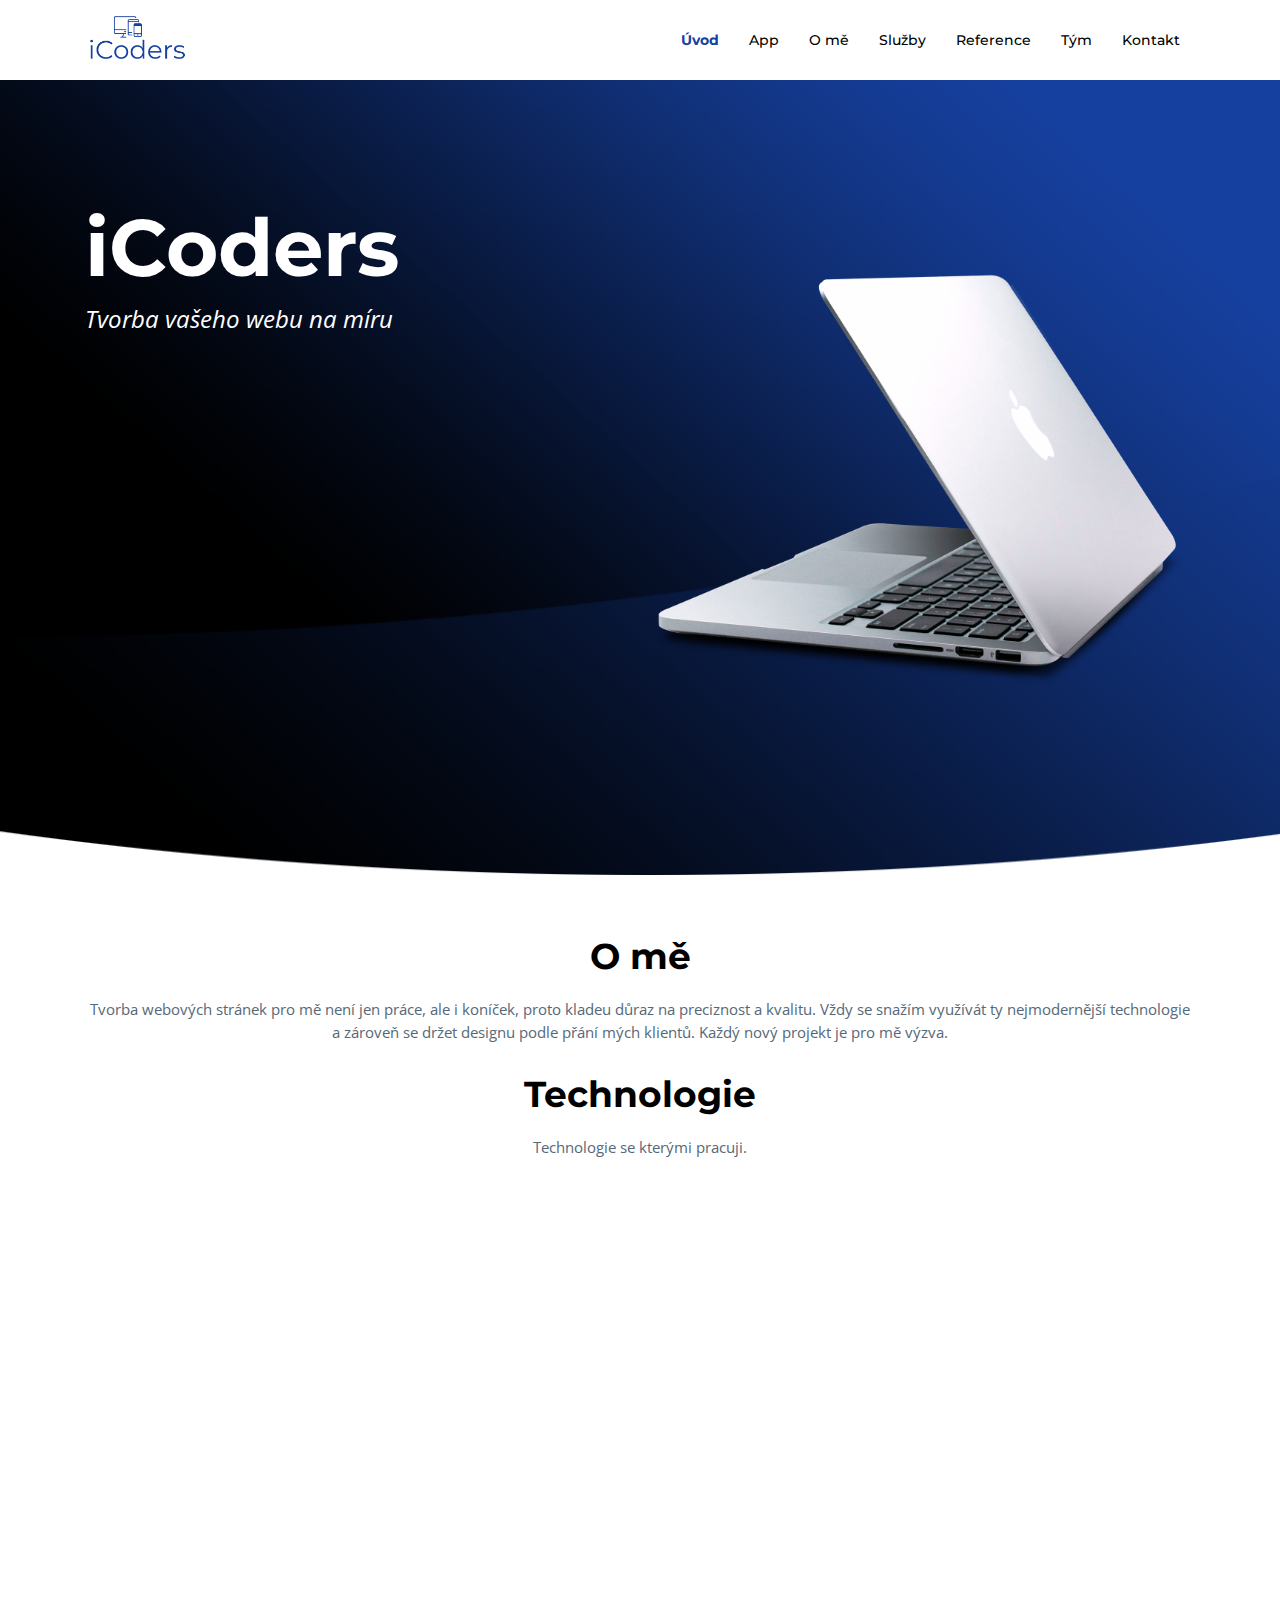
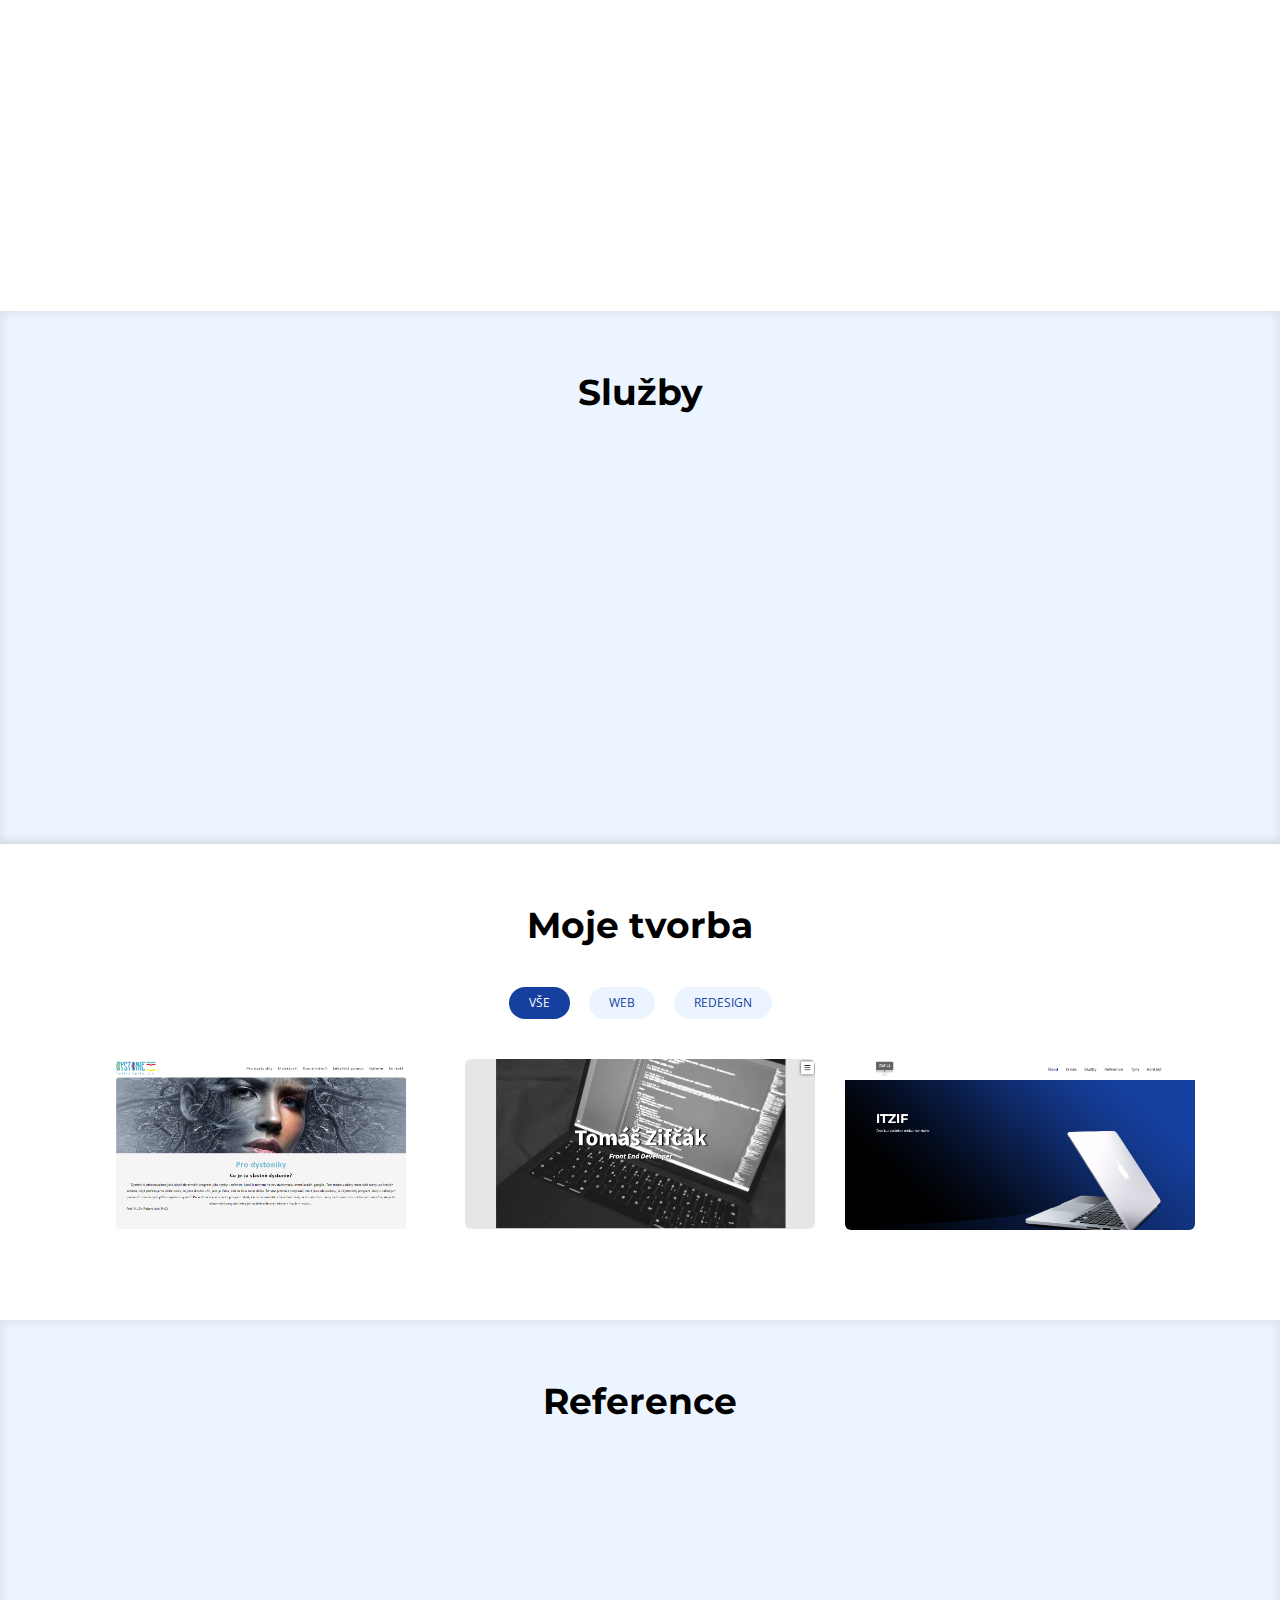
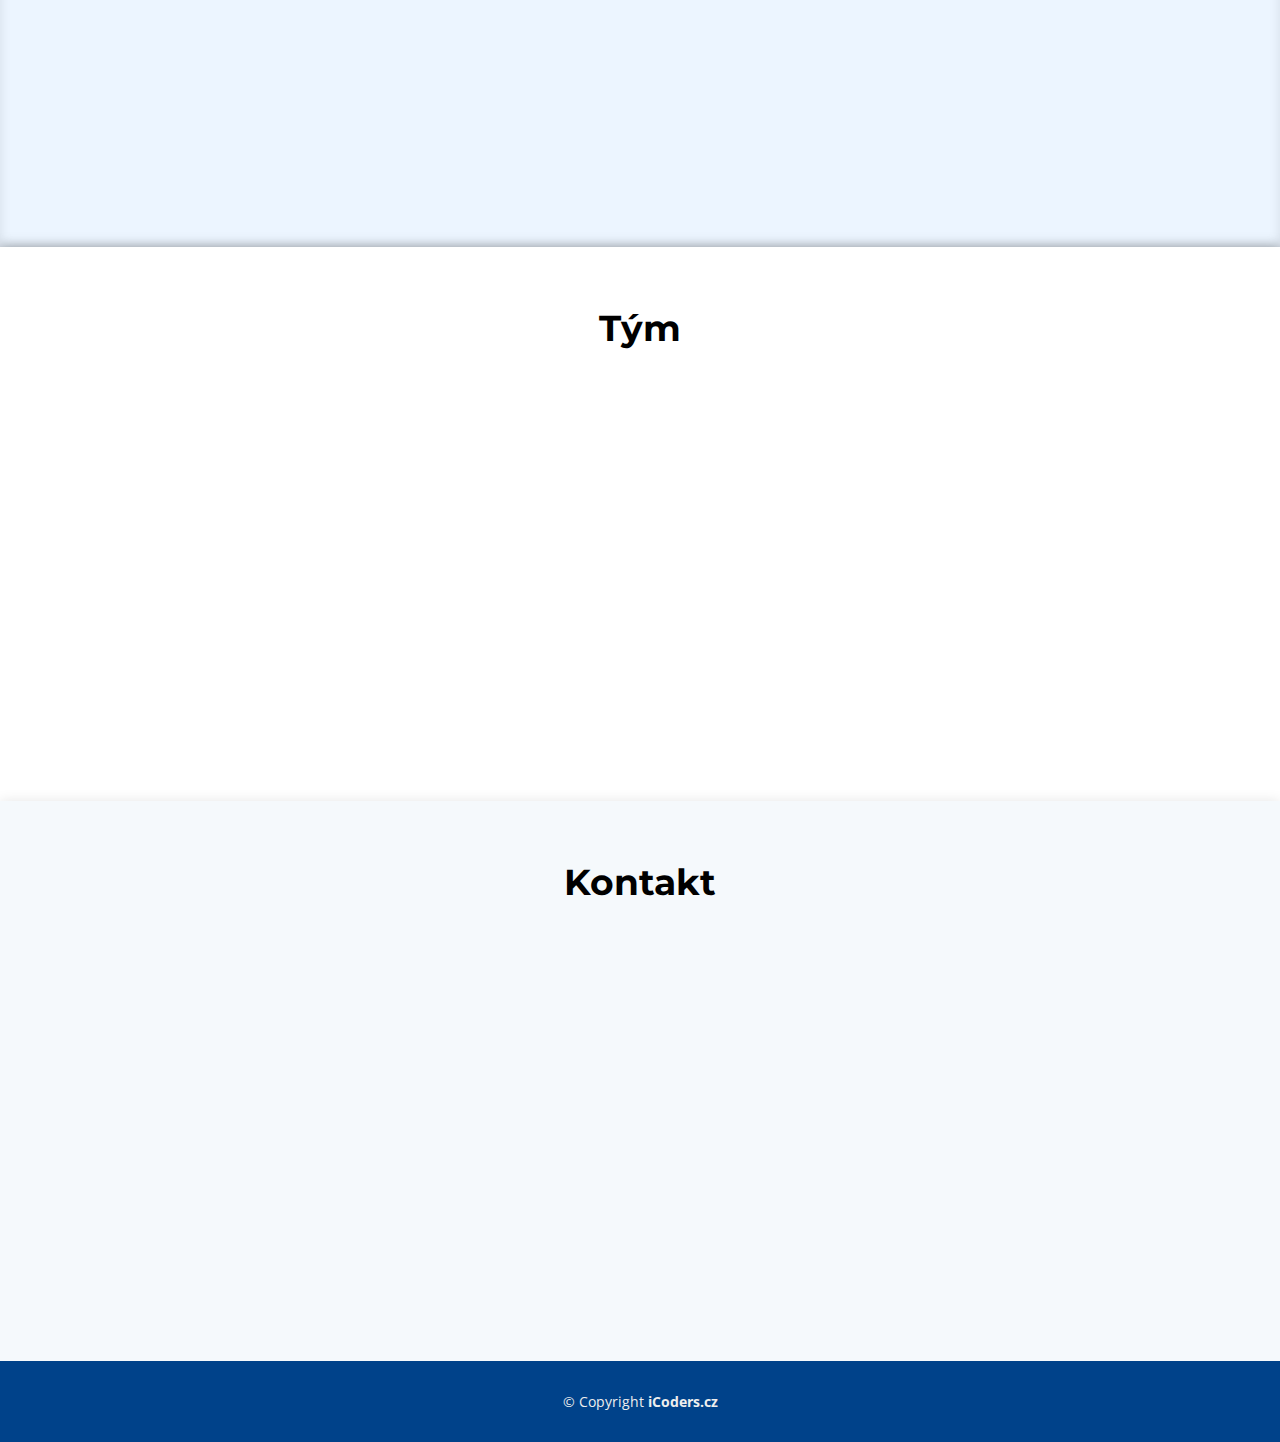
==== commit dd861e1b: "links" ====
--- a/index.html
+++ b/index.html
@@ -45,6 +45,7 @@
       <nav class="main-nav float-right d-none d-lg-block">
         <ul>
           <li class="active"><a href="#intro">Úvod</a></li>
+          <li><a href="app.html">App</a></li>
           <li><a href="#about">O mě</a></li>
           <li><a href="#services">Služby</a></li>
           <li><a href="#portfolio">Reference</a></li>
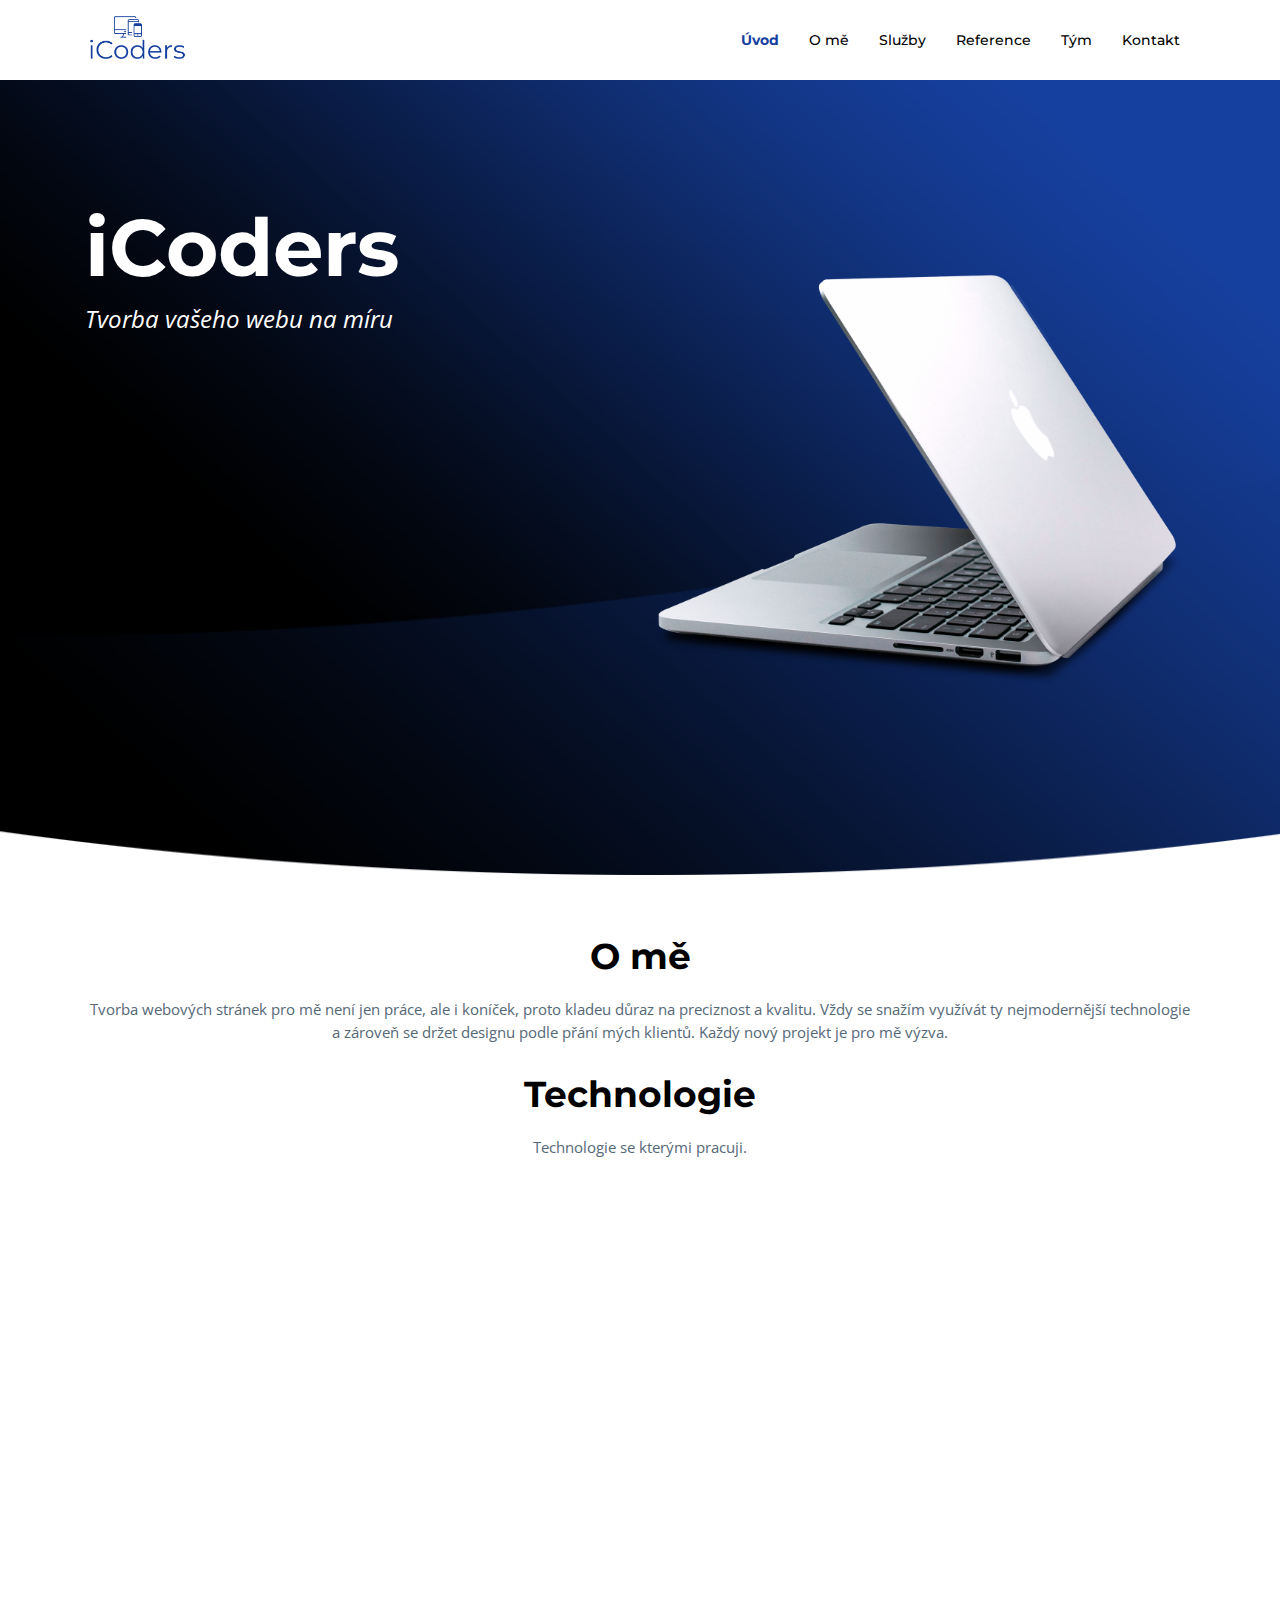
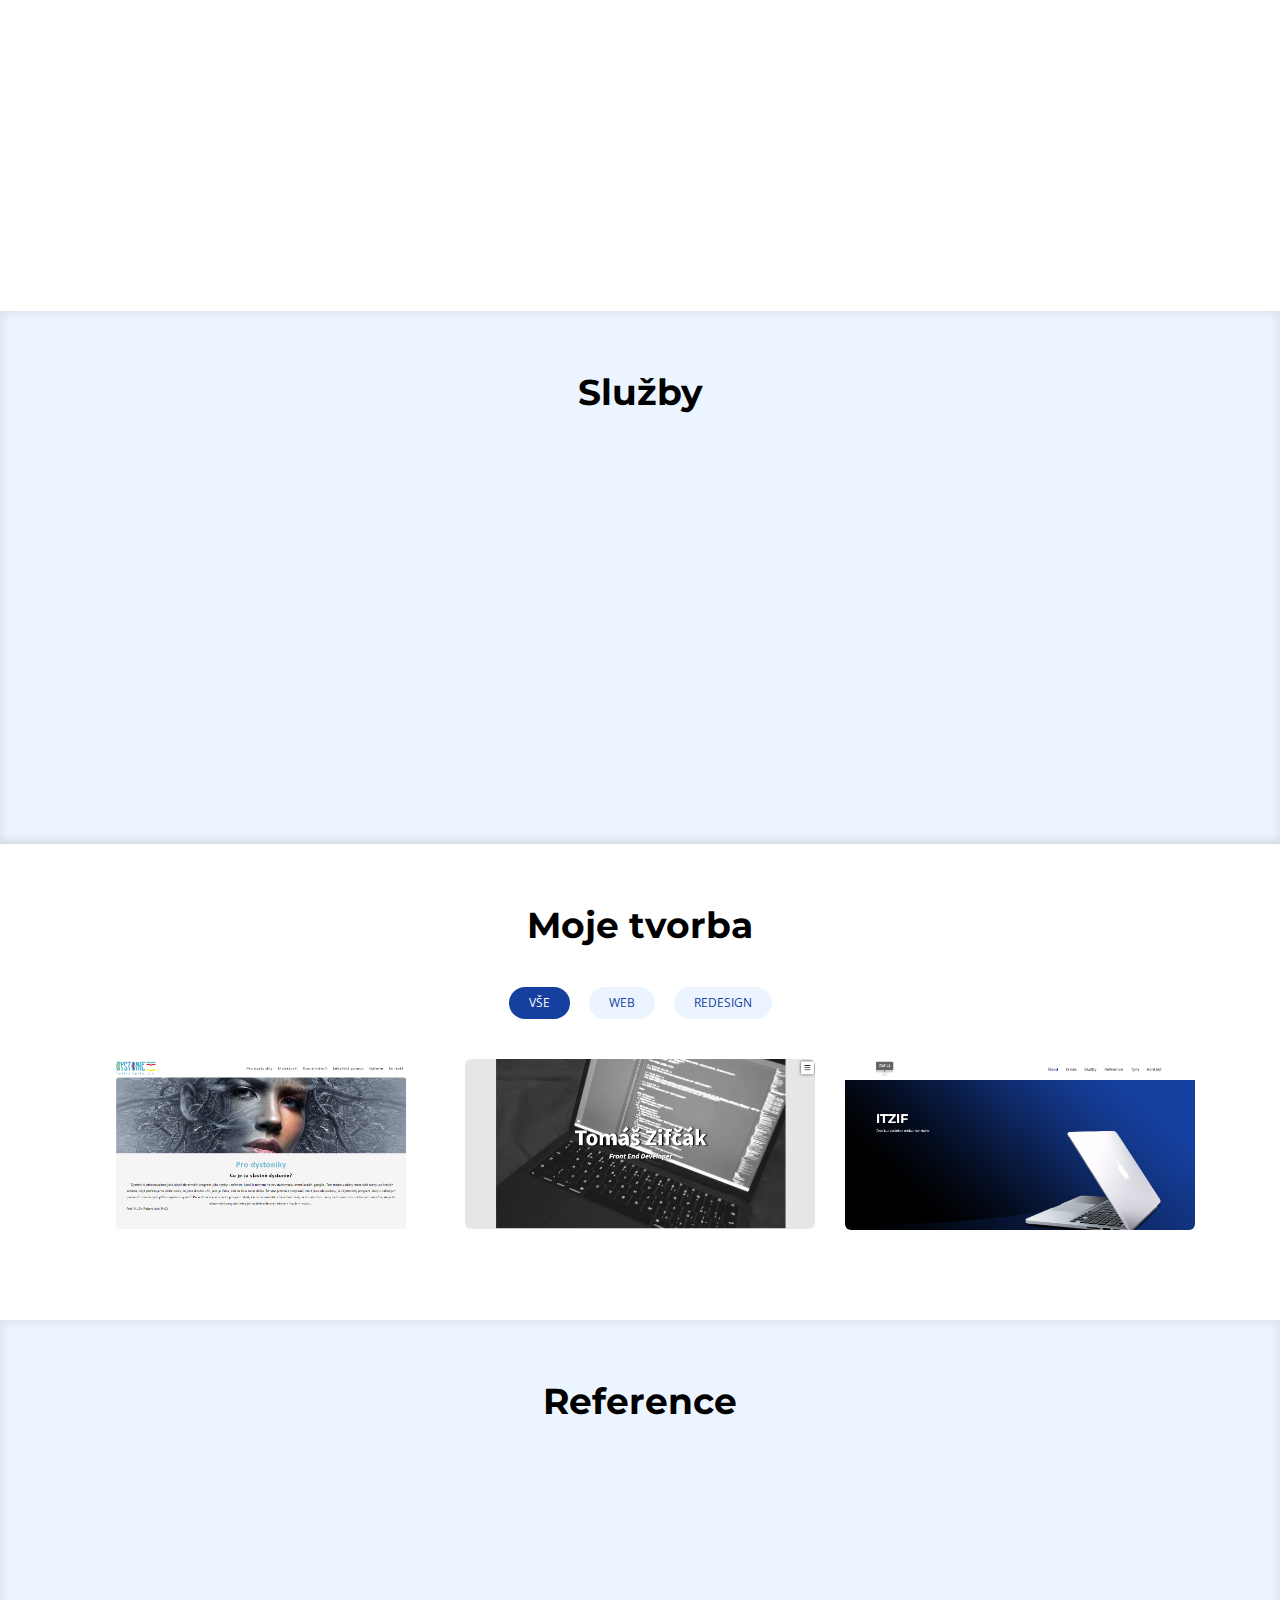
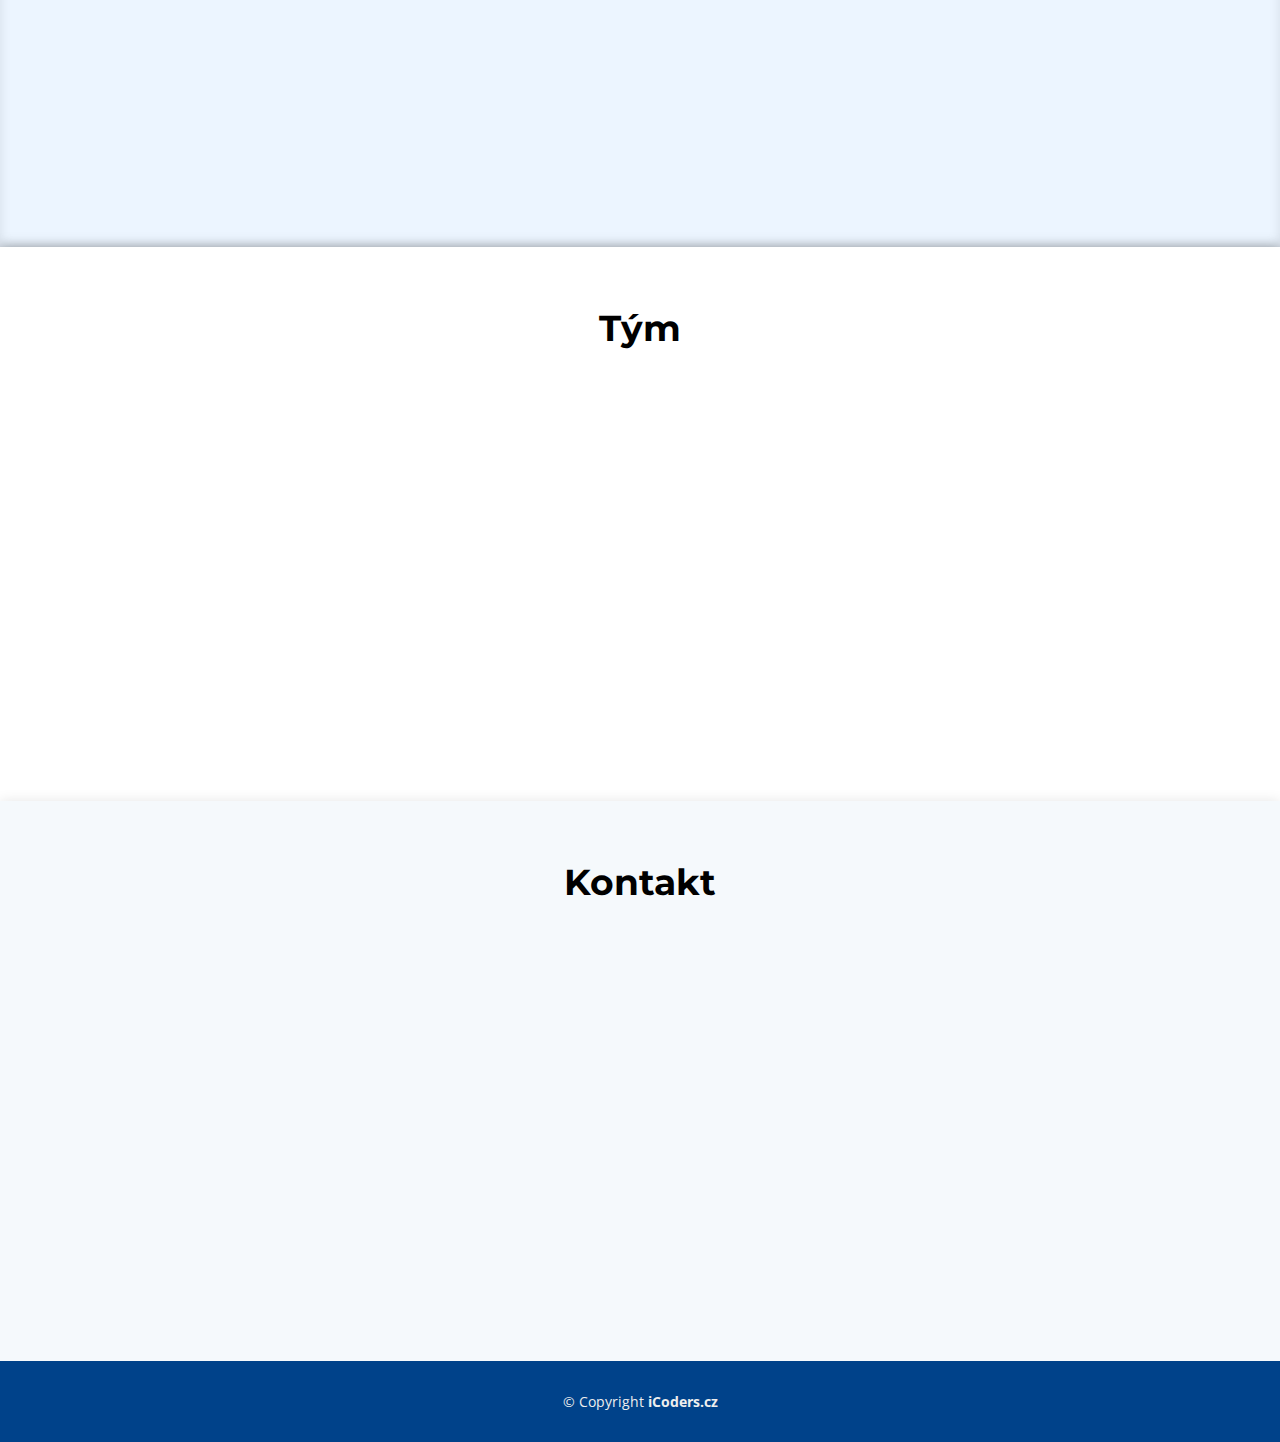
==== commit d6fd54c4: "remove float" ====
--- a/index.html
+++ b/index.html
@@ -36,16 +36,14 @@
   Header
   ============================-->
   <header id="header" class="fixed-top">
-    <div class="container">
-
-      <div class="logo float-left">
+    <div class="container d-flex justify-content-between">
+      <div class="logo">
         <a href="#intro" class="scrollto"><img src="img/icoders-logo.png" alt="logo" class="img-fluid"></a>
       </div>
 
-      <nav class="main-nav float-right d-none d-lg-block">
+      <nav class="main-nav d-none d-lg-block">
         <ul>
           <li class="active"><a href="#intro">Úvod</a></li>
-          <li><a href="app.html">App</a></li>
           <li><a href="#about">O mě</a></li>
           <li><a href="#services">Služby</a></li>
           <li><a href="#portfolio">Reference</a></li>
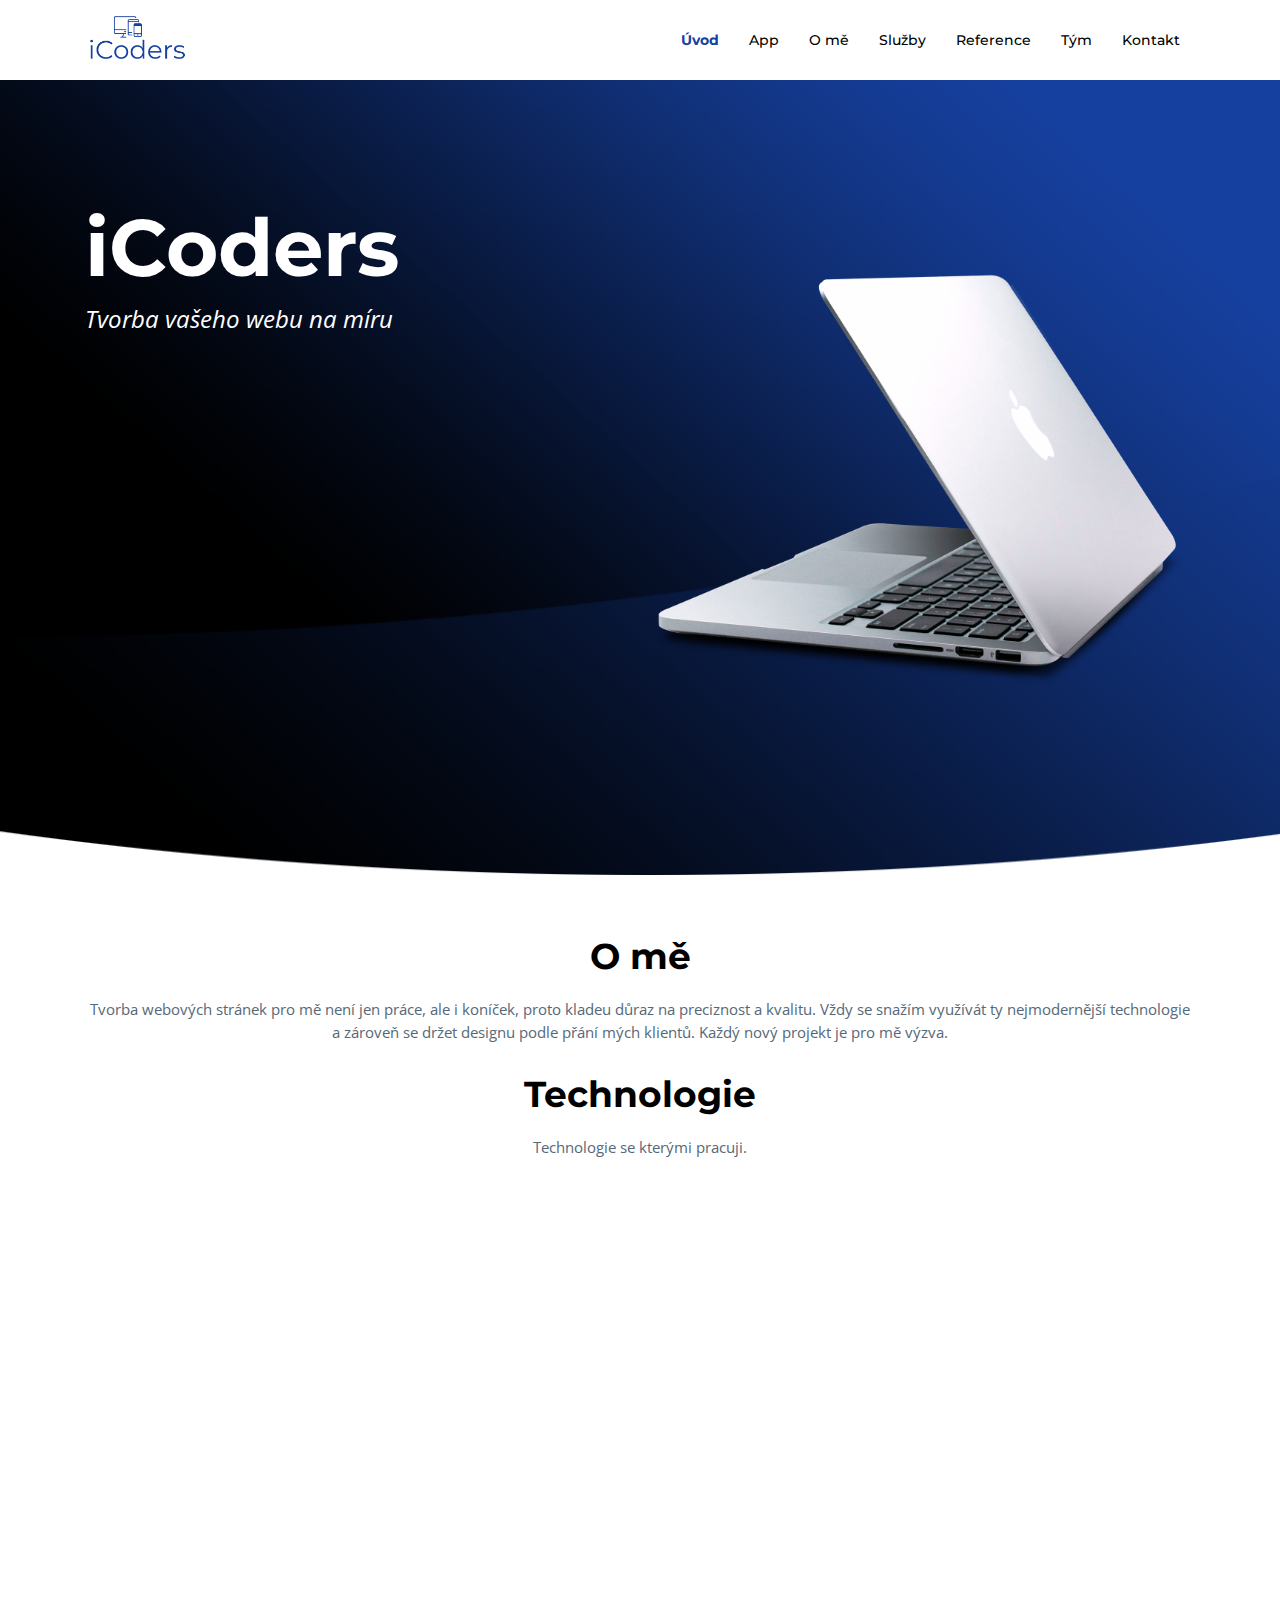
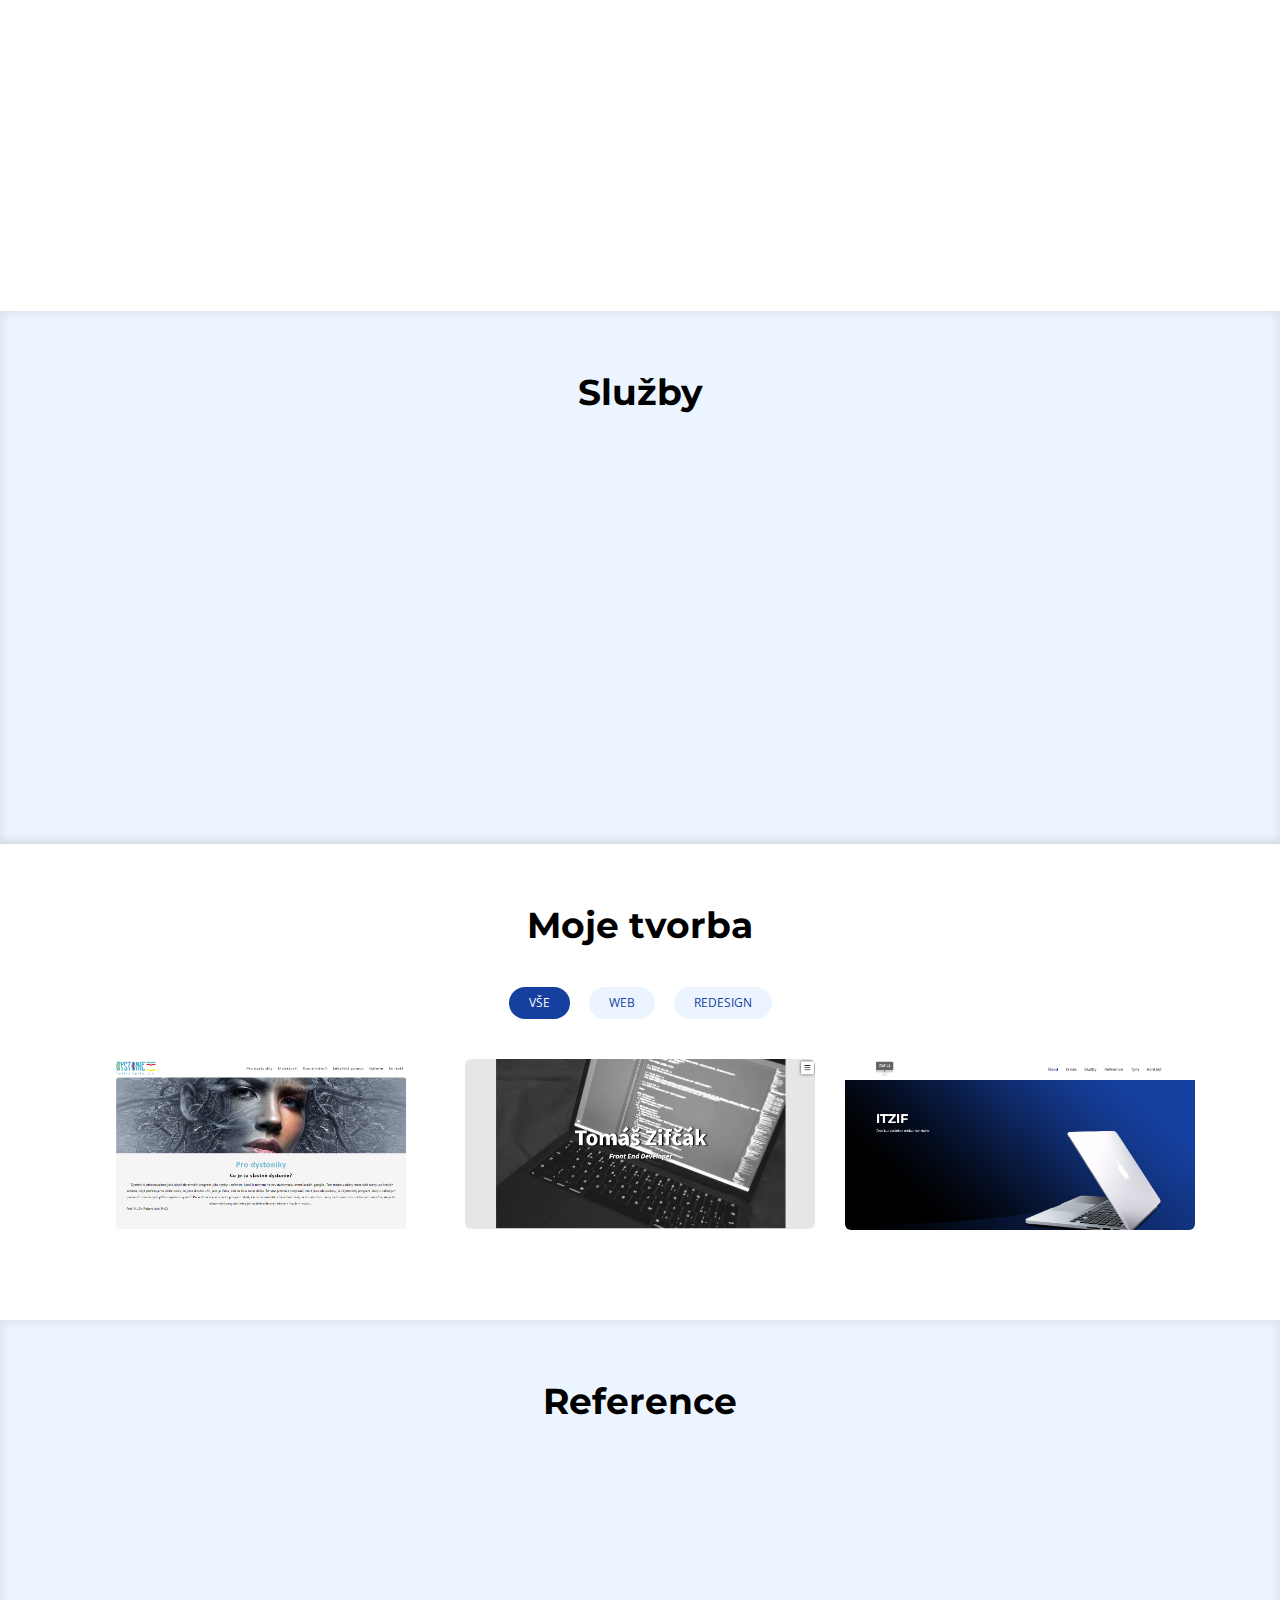
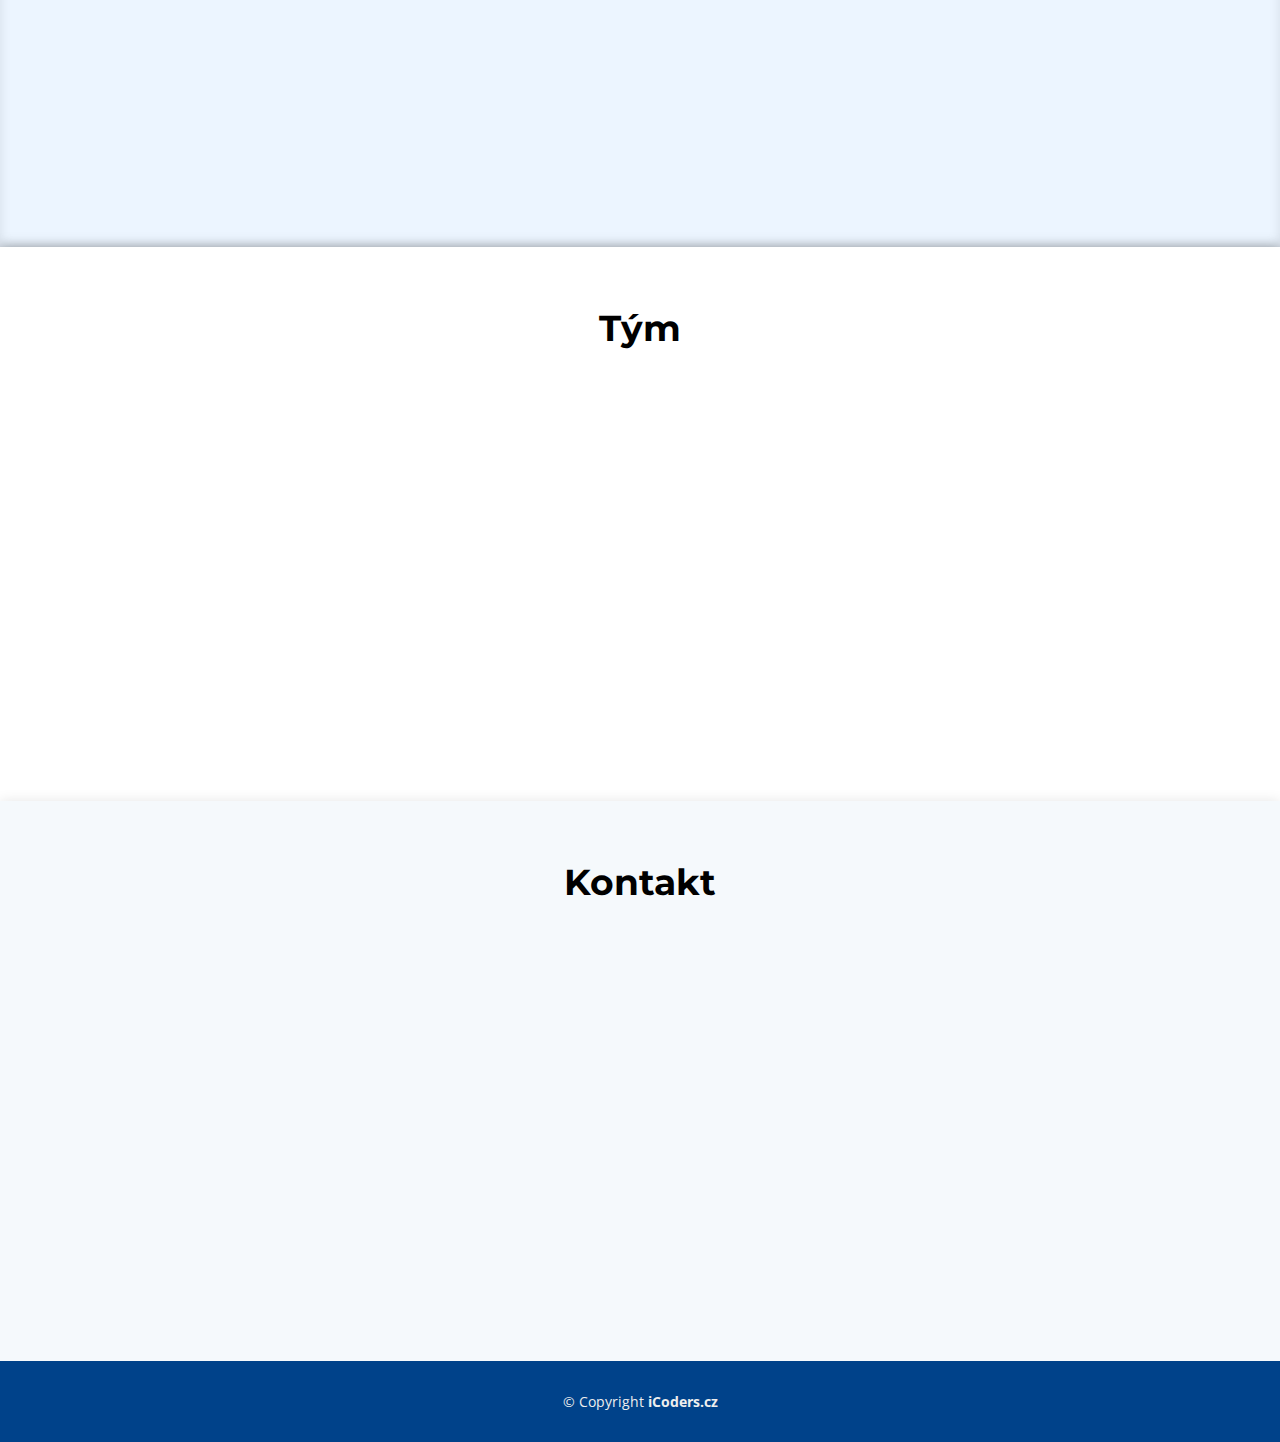
==== commit 4d5b03e1: "Merge branch 'dev' of https://github.com/majner4/testWeb into dev" ====
--- a/index.html
+++ b/index.html
@@ -44,6 +44,7 @@
       <nav class="main-nav d-none d-lg-block">
         <ul>
           <li class="active"><a href="#intro">Úvod</a></li>
+          <li><a href="app.html">App</a></li>
           <li><a href="#about">O mě</a></li>
           <li><a href="#services">Služby</a></li>
           <li><a href="#portfolio">Reference</a></li>
